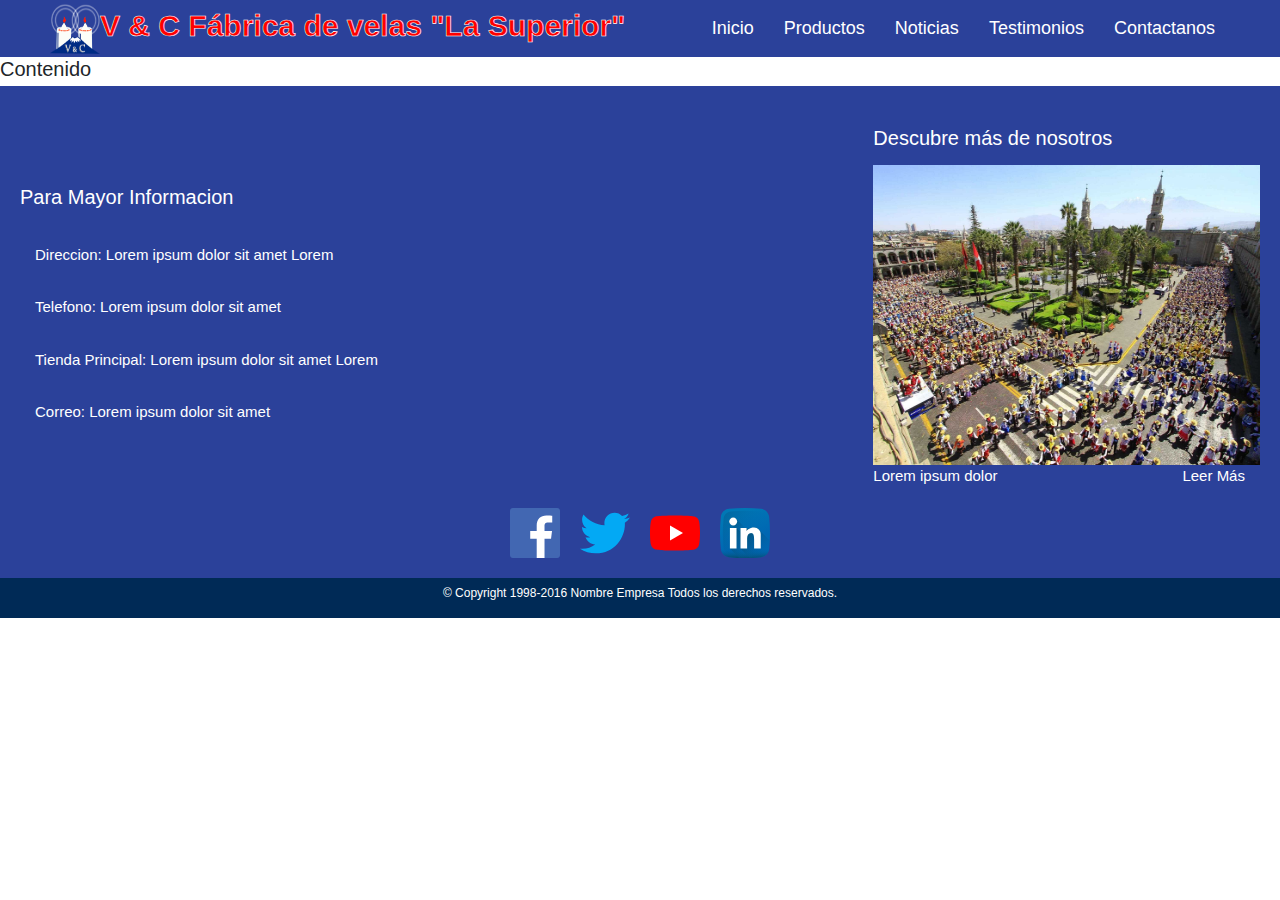
==== DESARROLLO DEL PROYECTO WEB/Fabrica_de_Velas_La_Superior/index.html @ 56468c87 "Se Termino los Diseño del Footer y del Header" ====
<!doctype html>
<html lang="es">
<head>
    <meta charset="UTF-8">
    <meta name="viewport"
          content="width=device-width, user-scalable=no, initial-scale=1.0, maximum-scale=1.0, minimum-scale=1.0">
    <meta http-equiv="X-UA-Compatible" content="ie=edge">
    <title>Inicio</title>
    <link rel="stylesheet" href="css/normalize.css">
    <link rel="stylesheet" href="css/bootstrap.css">
    <link rel="stylesheet" href="css/style.css">
</head>
<body>

    <!--HEADER Y MENU DE LA PAGINA WEB CON RESPONSIVE EN RESOLUCIONES DE 1920px 1360px 1280px 1080px 480px y 380px-->
    <header>
        <nav class="navbar navbar-expand-xl navbar-light">
            <a href="#" class="d-flex align-items-center">

                <img class="logo-img" src="img/logo/logo-final-sinmargen.png" alt="logo de la empresa">
            </a>
            <a href="#" class="d-flex justify-content-center align-items-center">
                <h1 class="nombre-empresa">V & C Fábrica de velas "La Superior"</h1>
            </a>

            <button type="button" class="navbar-toggler" data-toggle="collapse" data-target="#firstNavbar">
                <div class="icon-menu">

                </div>
            </button>
            <div class="collapse navbar-collapse" id="firstNavbar">
                <ul class="navbar-nav ml-auto">
                    <li class="nav-item"><a class="nav-link" href="#">Inicio</a></li>
                    <li class="nav-item"><a class="nav-link" href="#">Productos</a></li>
                    <li class="nav-item"><a class="nav-link" href="#">Noticias</a></li>
                    <li class="nav-item"><a class="nav-link" href="#">Testimonios</a></li>
                    <li class="nav-item"><a class="nav-link" href="#">Contactanos</a></li>
                </ul>
            </div>
        </nav>
    </header>
    <!--AQUI TERMINA EL HEADER-->

    <!--AQUI INICIA EL CONTENIDO PRINCIPAL DE LA PAGINA-->
    <main>
        <h2>Contenido</h2>
    </main>
    <!--AQUI TERMINA EL CONTENIDO PRINCIPAL DE LA PAGINA-->

    <!--AQUI COMIENZA EL FOOTER DE LA PAGINA WEB-->
    <footer>
        <div class="row">
            <div class="footer-card d-flex justify-content-center flex-column col-sm-4">
                <h5 class="footer-item-titulo">Para Mayor Informacion</h5>
                <p>Direccion: <span>Lorem ipsum dolor sit amet Lorem</span></p>
                <p>Telefono: <span>Lorem ipsum dolor sit amet</span></p>
                <p>Tienda Principal: <span>Lorem ipsum dolor sit amet Lorem</span></p>
                <p>Correo: <span>Lorem ipsum dolor sit amet</span></p>
            </div>
            <div class="footer-map d-flex justify-content-center align-items-center col-sm-4">
                <iframe src="https://www.google.com/maps/embed?pb=!1m14!1m12!1m3!1d956.8520264488265!2d-71.53379548740885!3d-16.40408703189563!2m3!1f0!2f0!3f0!3m2!1i1024!2i768!4f13.1!5e0!3m2!1ses!2spe!4v1586885261281!5m2!1ses!2spe" width="600" height="450" frameborder="0" style="border:0;" allowfullscreen="" aria-hidden="false" tabindex="0"></iframe>
            </div>
            <div class="footer-noticia col-sm-4 d-flex flex-column justify-content-center">
                <h5 class="footer-item-titulo">Descubre más de nosotros</h5>
                <img class="footer-noticia-img img-fluid" src="img/noticias/Noticia1.jpg" alt="Noticia">
                <div class="row">
                    <p class="col-6 ">Lorem ipsum dolor</p>
                    <div class="col-6 d-flex justify-content-end">
                        <a href="" >Leer Más</a>
                    </div>
                </div>
            </div>
        </div>
        <div class="footer-redes-sociales d-flex justify-content-center">
            <img src="img/redesociales/facebook.svg" alt="" class="red-social">
            <img src="img/redesociales/twitter.svg" alt="" class="red-social">
            <img src="img/redesociales/youtube.svg" alt="" class="red-social">
            <img src="img/redesociales/linkedin.svg" alt="" class="red-social">
        </div>
        <div class="copyright">
            <p>© Copyright 1998-2016 Nombre Empresa Todos los derechos reservados.</p>
        </div>
    </footer>
    <!--AQUI TERMINA EL FOOTER DE LA PAGINA-->

<script src="js/jquery.js"></script>
<script src="js/bootstrap.js"></script>
<script src="js/popper.js"></script>
</body>
</html>
---- DESARROLLO DEL PROYECTO WEB/Fabrica_de_Velas_La_Superior/css/style.css ----
/*CSS del Header de la pagina*/
header {
    padding-left: 5rem;
    padding-right: 5rem;
    background-color: rgba(0,27,133,0.83);
}
h1{
    font-family: sans-serif;
    font-weight: bold;
    font-size: 3rem;
}
.nombre-empresa{
    -webkit-text-stroke: 0.6px white;
    color: red;
}
.logo-img{
    width: 5rem;
    height: 5rem;
}
.navbar{
    padding: 0;
}
.nav-item{
    padding: 1rem;
}
.nav-link{
    color: white !important;
    font-size: 1.8rem;
    font-family: "Open sans", sans-serif;
    text-align: center;
}
.icon-menu{
    width: 3.5rem;
    height: 3.5rem;
    background: url("../img/menu/menu-white.svg") no-repeat no-repeat;
}
/*CSS del Header de la pagina*/

/*CSS PARA OTROS COMPONENTES*/



/*CSS PARA OTROS COMPONENTES*/

/*Footer Para Resolucion de 1360 1280 e*/
footer{
    background-color: rgba(0,27,133,0.83);
}
footer>.row{
    margin: 0;
}
.footer-card{
    padding-top: 4rem;
    padding-left: 2rem;
    padding-right: 2rem;
}
.footer-card>h5{
    padding-bottom: 1.5rem;
    font-size: 2rem;
    color: white;
}
.footer-card>p{
    margin: 0.5rem;
    padding: 1rem;
    font-size: 1.5rem;
    color: white;
}
.footer-card>p>span{
    font-size: 1.5rem;
    color: white;
}

.footer-map{
    padding-top: 4rem;
}
.footer-map>iframe{
    width: 45rem;
    height: 32rem;
}

.footer-noticia{
    padding-top: 4rem;
    padding-left: 2rem;
    padding-right: 2rem;
}
.footer-noticia>.row{
    margin: 0;
}
.footer-noticia>h5{
    padding-bottom: 1rem;
    font-size: 2rem;
    color: white;
}
.footer-noticia>.row>p{
    padding: 0;
    font-size: 1.5rem;
    color: white;
}
.footer-noticia>.row>div>a{
    color: white;
    font-size: 1.5rem;
}
.footer-noticia-img{
    width: 40rem;
    height: 30rem;
}

.footer-redes-sociales{
    padding: 1rem;
}
.footer-redes-sociales>img{
    margin-left: 1rem;
    margin-right: 1rem;
}
.footer-redes-sociales>img{
    width: 5rem;
    height: 5rem;
}

.copyright{
    margin-top: 1rem;
    height: 4rem;
    background: #002A56;
    display: flex;
    justify-content: center;
    align-items: center;
}
.copyright>p{
    text-align: center;
    color: white;
    font-size: 1.2rem;
}
/*Footer Para Resolucion de 1360 1280 e*/

/*Para que la pagina sea Resposive */
@media (min-width: 1920px) {
    /*CSS del Header de la pagina*/
    header{
        padding-left: 6rem;
        padding-right: 6rem;
    }
    h1{
        font-size: 4rem;
    }
    .logo-img{
        width: 6.5rem;
        height: 6.5rem;
    }

    .nav-link{
        color: white;
        font-size: 2rem;
    }
    /*CSS del Header de la pagina*/

    /*Footer para resolucion de 1920px e*/
    .footer-card{
        padding: 5rem;
    }
    .footer-card>h5{
        padding-bottom: 1.5rem;
        font-size: 3rem;
    }
    .footer-card>p{
        margin: 0.5rem;
        font-size: 2.5rem;
    }
    .footer-card>p>span{
        font-size: 2rem;
        color: white;
    }


    .footer-map>iframe{
        width: 55rem;
        height: 40rem;
    }

    .footer-noticia{
        padding-top: 4rem;
        padding-left: 3rem;
    }
    .footer-noticia>h5{
        color: white;
    }
    .footer-noticia>.row{
        width: 55rem;
    }
    .footer-noticia>.row>p{
        font-size: 2rem;
    }
    .footer-noticia>.row>div>a{
        font-size: 2rem;
    }
    .footer-noticia-img{
        width: 55rem;
        height: 35rem;
    }

    .footer-redes-sociales>img{
        width: 6.5rem;
        height: 6.5rem;
    }

    .copyright>p{

        font-size: 1.6rem;
    }
}
@media (max-width: 480px) {
    /*CSS del Header de la pagina*/
    header{
        padding-left: 0.5rem;
        padding-right: 0.5rem;
    }

    .navbar{
        padding-top: 1rem;
        padding-bottom: 1rem;
    }
    h1{
        font-family: sans-serif;
        font-size: 2rem;
    }
    .nombre-empresa{
        -webkit-text-stroke: 0.1px white;
        color: red;
    }
    .logo-img{
        width: 4.5rem;
        height: 4.5rem;
    }
    /*CSS del Header de la pagina*/
    .footer-noticia-img{
        width: 100%;
        height: 30rem;
    }

}
@media (max-width: 380px){
    /*CSS del Header de la pagina*/
    h1{
        font-family: sans-serif;
        font-size: 1.5rem;
    }
    /*CSS del Header de la pagina*/
}
/*Para que la pagina sea Resposive */
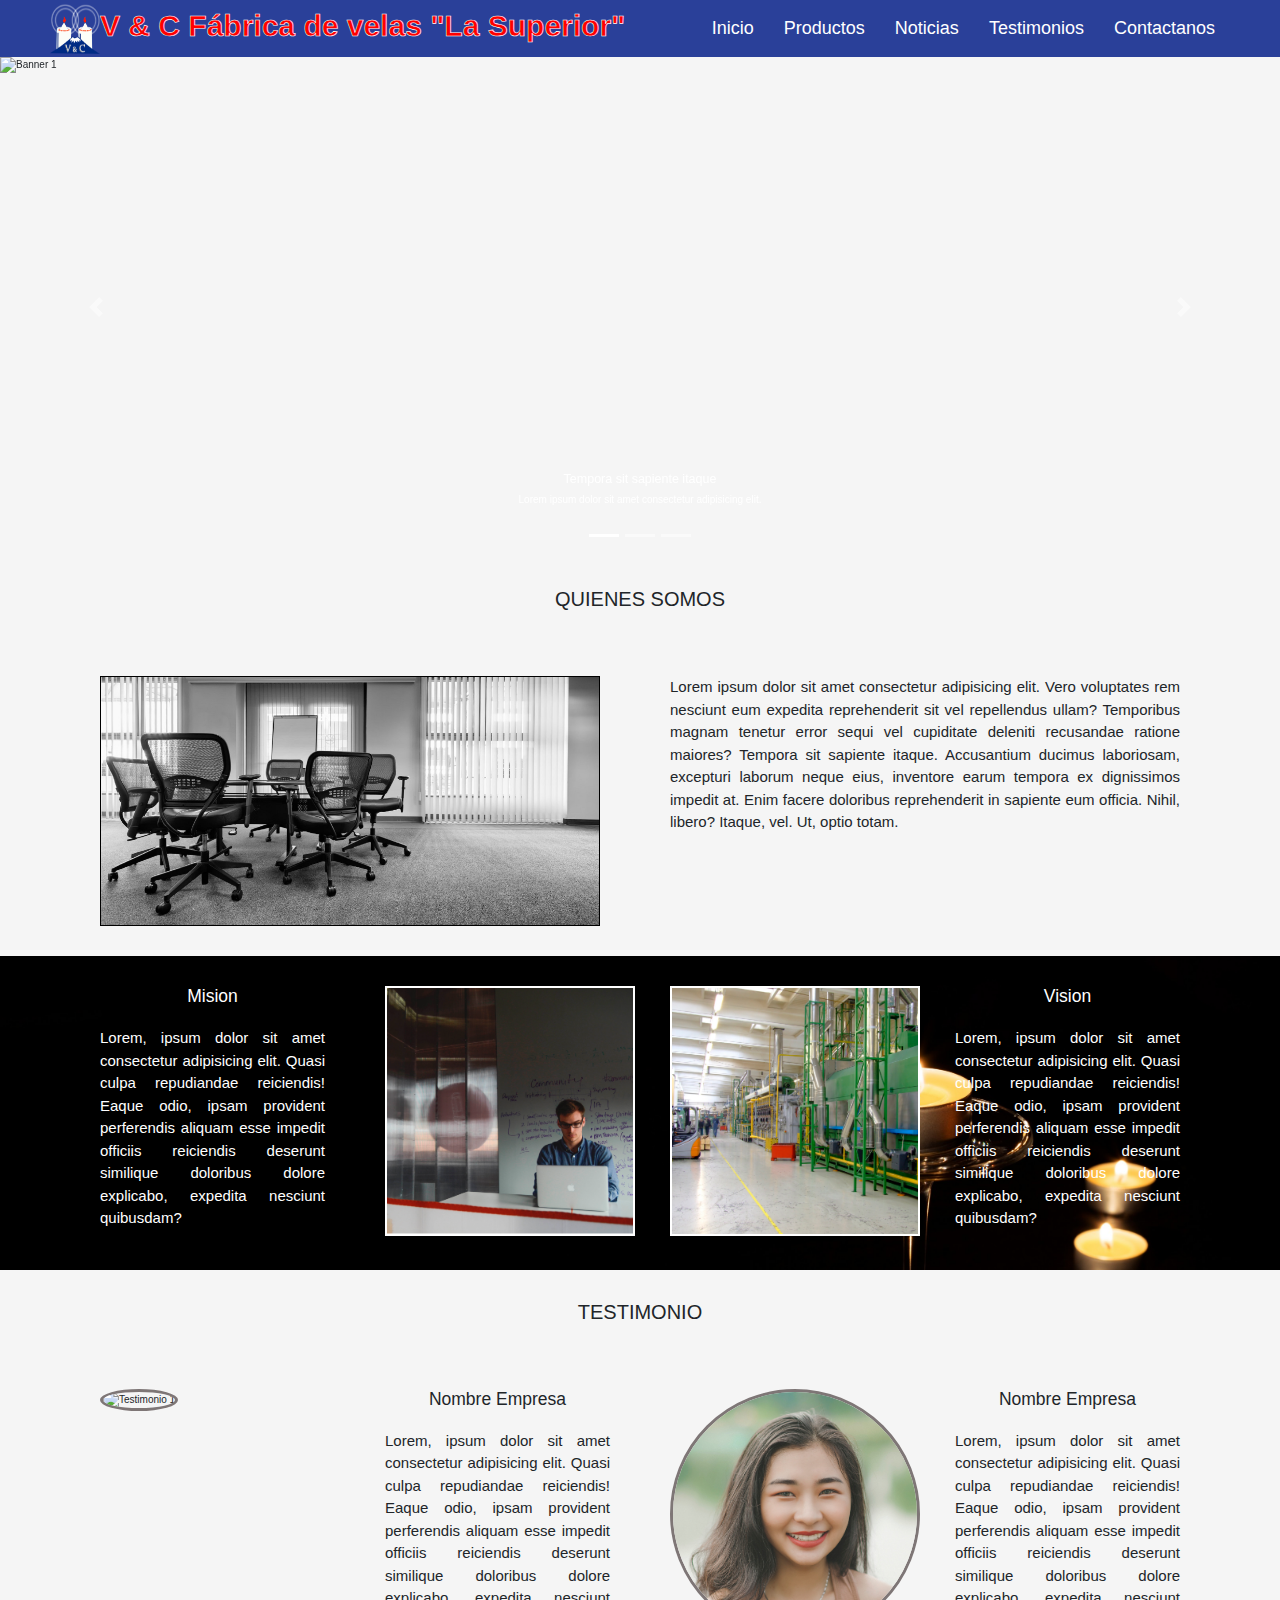
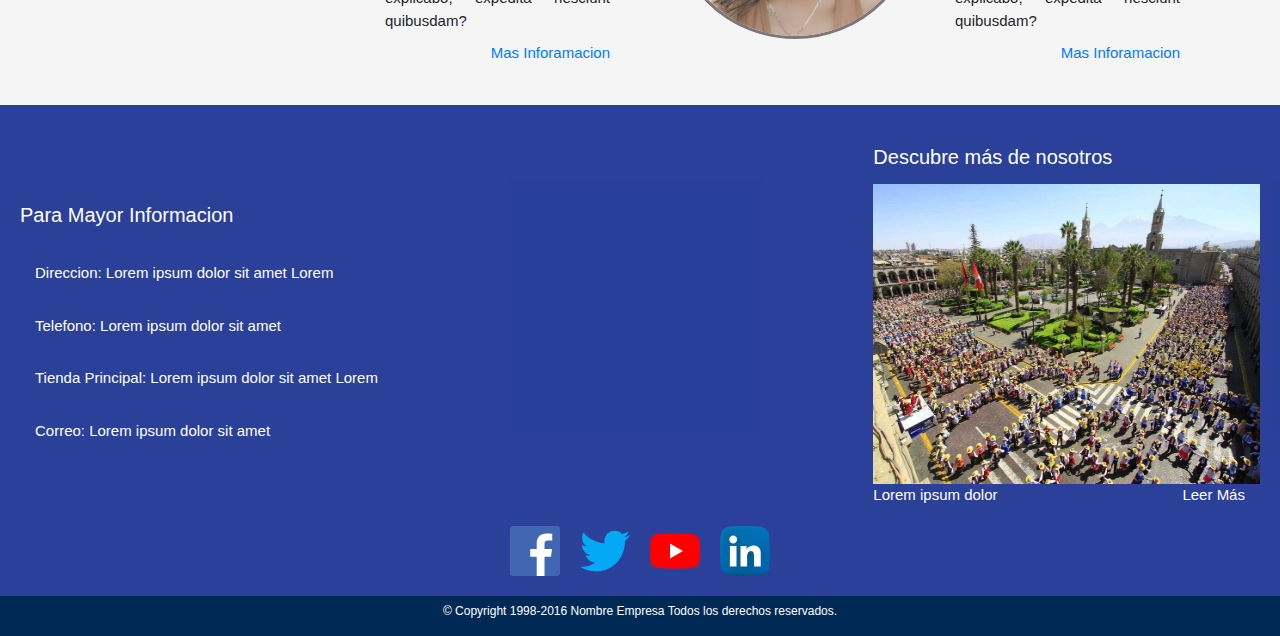
==== commit ed0e2659: "index y Productos" ====
--- a/DESARROLLO DEL PROYECTO WEB/Fabrica_de_Velas_La_Superior/index.html
+++ b/DESARROLLO DEL PROYECTO WEB/Fabrica_de_Velas_La_Superior/index.html
@@ -13,6 +13,8 @@
 <body>
 
     <!--HEADER Y MENU DE LA PAGINA WEB CON RESPONSIVE EN RESOLUCIONES DE 1920px 1360px 1280px 1080px 480px y 380px-->
+
+     <!--#region menu del inicio-->
     <header>
         <nav class="navbar navbar-expand-xl navbar-light">
             <a href="#" class="d-flex align-items-center">
@@ -39,15 +41,156 @@
             </div>
         </nav>
     </header>
+    <!--#endregion menu del inicio-->
+
     <!--AQUI TERMINA EL HEADER-->
 
+
+
     <!--AQUI INICIA EL CONTENIDO PRINCIPAL DE LA PAGINA-->
-    <main>
-        <h2>Contenido</h2>
-    </main>
+
+    <!--#region banner-->
+    <div id="carouselExampleCaptions" class=" carousel slide" data-ride="carousel">
+      <ol class="carousel-indicators">
+        <li data-target="#carouselExampleCaptions" data-slide-to="0" class="active"></li>
+        <li data-target="#carouselExampleCaptions" data-slide-to="1"></li>
+        <li data-target="#carouselExampleCaptions" data-slide-to="2"></li>
+      </ol>
+      <div class="carousel-inner">
+        <div class="carousel-item active">
+          <img src="img/inicio/banner/Banner4.jpg" class="d-block w-100" alt="Banner 1">
+          <div class="carousel-caption d-none d-md-block">
+            <h5>Tempora sit sapiente itaque</h5>
+            <p>Lorem ipsum dolor sit amet consectetur adipisicing elit.</p>
+          </div>
+        </div>
+        <div class="carousel-item">
+          <img src="img/inicio/banner/Banner5.jpg" class="d-block w-100" alt="Banner 2">
+          <div class="carousel-caption d-none d-md-block">
+            <h5>Lorem ipsum dolor sit amet</h5>
+            <p>Lorem ipsum dolor sit amet, consectetur adipiscing elit.</p>
+          </div>
+        </div>
+        <div class="carousel-item">
+          <img src="img/inicio/banner/Banner9.jpg" class="d-block w-100" alt="Banner 3">
+          <div class="carousel-caption d-none d-md-block">
+            <h5>Tempora sit sapiente itaque</h5>
+            <p></p>Lorem ipsum dolor sit amet consectetur adipisicing elit.
+          </div>
+        </div>
+      </div>
+      <a class="carousel-control-prev" href="#carouselExampleCaptions" role="button" data-slide="prev">
+        <span class="carousel-control-prev-icon" aria-hidden="true"></span>
+        <span class="sr-only">Previous</span>
+      </a>
+      <a class="carousel-control-next" href="#carouselExampleCaptions" role="button" data-slide="next">
+        <span class="carousel-control-next-icon" aria-hidden="true"></span>
+        <span class="sr-only">Next</span>
+      </a>
+
+    </div>
+    <!--#endregion banner-->
+
+
+
+   <main>
+      <!--#region quienes somos-->
+      <section class="container">
+        <article class="article">
+          <div class="row">
+            <div class="col-lg-12 p-5">
+              <h2 class="text-center">QUIENES SOMOS</h2>
+            </div>
+          </div>
+          <div class="row">
+            <div class="col-lg-6 p-5">
+              <img class="imagen" src="img/inicio/QuienesSomos1.jpg" alt="Quienes somos" width="500">
+            </div>
+            <div class="col-lg-6 p-5">
+              <p class="text-justify">
+                Lorem ipsum dolor sit amet consectetur adipisicing elit. Vero voluptates rem nesciunt eum expedita reprehenderit sit vel repellendus ullam? Temporibus magnam tenetur error sequi vel cupiditate deleniti recusandae ratione maiores?
+                Tempora sit sapiente itaque. Accusantium ducimus laboriosam, excepturi laborum neque eius, inventore earum tempora ex dignissimos impedit at. Enim facere doloribus reprehenderit in sapiente eum officia. Nihil, libero? Itaque, vel.
+                Ut, optio totam.
+              </p>
+            </div>
+          </div>
+        </article>
+      </section>
+      <!--#endregion quienes somos-->
+
+      <!--#region Mision Vision-->
+      <div class="fondo1">
+        <div class="container">
+          <div class="row ">
+            <div class="col-lg-3 p-5">
+              <h3 class="text-center text-white pb-4">Mision</h3>
+                <p class="text-justify text-white">
+                  Lorem, ipsum dolor sit amet consectetur adipisicing elit. Quasi culpa repudiandae reiciendis! Eaque odio, ipsam provident perferendis aliquam esse impedit officiis reiciendis deserunt similique doloribus dolore explicabo, expedita nesciunt quibusdam?
+                </p>
+            </div>
+          
+            <div class="col-lg-3 p-5">
+              <img class="imagen1" src="img/inicio/Mision1.jpg" alt="Mision">
+            </div> 
+          
+            <div class="col-lg-3 p-5">
+              <img class="imagen1" src="img/inicio/Vision2.jpg" alt="Vision">
+            </div> 
+            <div class="col-lg-3 p-5">
+              <h3 class="text-center text-white pb-4">Vision</h3>
+                <p class="text-justify text-white">
+                  Lorem, ipsum dolor sit amet consectetur adipisicing elit. Quasi culpa repudiandae reiciendis! Eaque odio, ipsam provident perferendis aliquam esse impedit officiis reiciendis deserunt similique doloribus dolore explicabo, expedita nesciunt quibusdam?
+                </p>
+            </div> 
+          </div>
+        </div>
+      </div>
+      <!--#endregion Mision Vision-->
+
+      <!--#region testimonio-->
+      <section class="container">
+        <article class="article">
+          <div class="row">
+            <div class="col-lg-12 p-5">
+              <h2 class="text-center">TESTIMONIO</h2>
+            </div>
+          </div>
+          <div class="row">
+            <div class="col-lg-3 p-5">
+              <img class="testimonio1" src="img/inicio/testimonio/PersonaTestimonio1.jpg" alt="Testimonio 1">
+            </div>
+            <div class="col-lg-3 p-5">
+              <h3 class="text-center pb-4">Nombre Empresa</h3>
+              <p class="text-justify">
+                Lorem, ipsum dolor sit amet consectetur adipisicing elit. Quasi culpa repudiandae reiciendis! Eaque odio, ipsam provident perferendis aliquam esse impedit officiis reiciendis deserunt similique doloribus dolore explicabo, expedita nesciunt quibusdam?
+              </p>
+              <p class="text-right">
+                <a class="producto-mas-info" href="#">Mas Inforamacion</a>
+              </p>
+            </div>
+            <div class="col-lg-3 p-5">
+              <img class="testimonio1" src="img/inicio/testimonio/PersonaTestimonio2.jpg" alt="Testimonio 1">
+            </div>
+            <div class="col-lg-3 p-5">
+              <h3 class="text-center pb-4">Nombre Empresa</h3>
+              <p class="text-justify">
+                Lorem, ipsum dolor sit amet consectetur adipisicing elit. Quasi culpa repudiandae reiciendis! Eaque odio, ipsam provident perferendis aliquam esse impedit officiis reiciendis deserunt similique doloribus dolore explicabo, expedita nesciunt quibusdam?  
+              </p>
+              <p class="text-right">
+                <a class="producto-mas-info" href="#">Mas Inforamacion</a>
+              </p>
+            </div>
+          </div>
+        </article>
+      </section>
+      <!--#endregion testimonio-->
+   </main>
+
     <!--AQUI TERMINA EL CONTENIDO PRINCIPAL DE LA PAGINA-->
 
     <!--AQUI COMIENZA EL FOOTER DE LA PAGINA WEB-->
+
+    <!--#region pie de pagina-->
     <footer>
         <div class="row">
             <div class="footer-card d-flex justify-content-center flex-column col-sm-4">
@@ -81,6 +224,8 @@
             <p>© Copyright 1998-2016 Nombre Empresa Todos los derechos reservados.</p>
         </div>
     </footer>
+    <!--#endregion pie de pagina-->
+    
     <!--AQUI TERMINA EL FOOTER DE LA PAGINA-->
 
 <script src="js/jquery.js"></script>
--- a/DESARROLLO DEL PROYECTO WEB/Fabrica_de_Velas_La_Superior/css/style.css
+++ b/DESARROLLO DEL PROYECTO WEB/Fabrica_de_Velas_La_Superior/css/style.css
@@ -41,12 +41,97 @@
 
 
 
+/*----------------------------------------*/
+/* COMIENZO de estilos css del index */
+/*-----------------------------------------*/
+
+body {
+    background: #F5F5F5;
+}
+
+.carousel-item img {
+    height: 500px;
+}
+
+ .fondo1 {
+    background:url(../img/inicio/Fondo.jpg);
+    width: 100%;
+    background-size: cover;
+}
+
+.fondo1 p {
+    color: white;
+    font-size: 1.5rem;
+}
+
+
+
+section article .imagen {
+    width: 500px;
+    height: 250px;
+    border: 1px solid black;
+}
+
+ .imagen1 {
+    width: 250px;
+    height: 250px;
+    border: 2px solid white;
+}
+
+section article p {
+    font-size: 1.5rem;
+}
+
+section article .testimonio1 {
+
+    width: 250px;
+    height:250px;
+    border-radius: 50%;
+    border: 3px solid #7e7676;
+    /* box-shadow: 5px 5px 0px #bbaeae; */
+}
+
+/*----------------------------------------*/
+/* FINAL de estilos css del index */
+/*-----------------------------------------*/
+
+
+
+/*----------------------------------------*/
+/* COMIENZO de estilos css del PRODUCTOS */
+/*-----------------------------------------*/
+section article .producto {
+    width: 300px;
+    height: 300px;
+    margin: 0px auto;
+    display: flex;
+    margin-bottom: 30px;
+    border: 1px solid #000000  
+}
+
+.producto-mas-info {
+    font-size: 1.5rem;
+}
+
+.paginacion {
+    margin: 0px auto;
+    display: flex;
+    
+}
+
+/*----------------------------------------*/
+/* FINAL de estilos css del PRODUCTOS */
+/*-----------------------------------------*/
+
+
+
 /*CSS PARA OTROS COMPONENTES*/
 
 /*Footer Para Resolucion de 1360 1280 e*/
 footer{
     background-color: rgba(0,27,133,0.83);
 }
+
 footer>.row{
     margin: 0;
 }
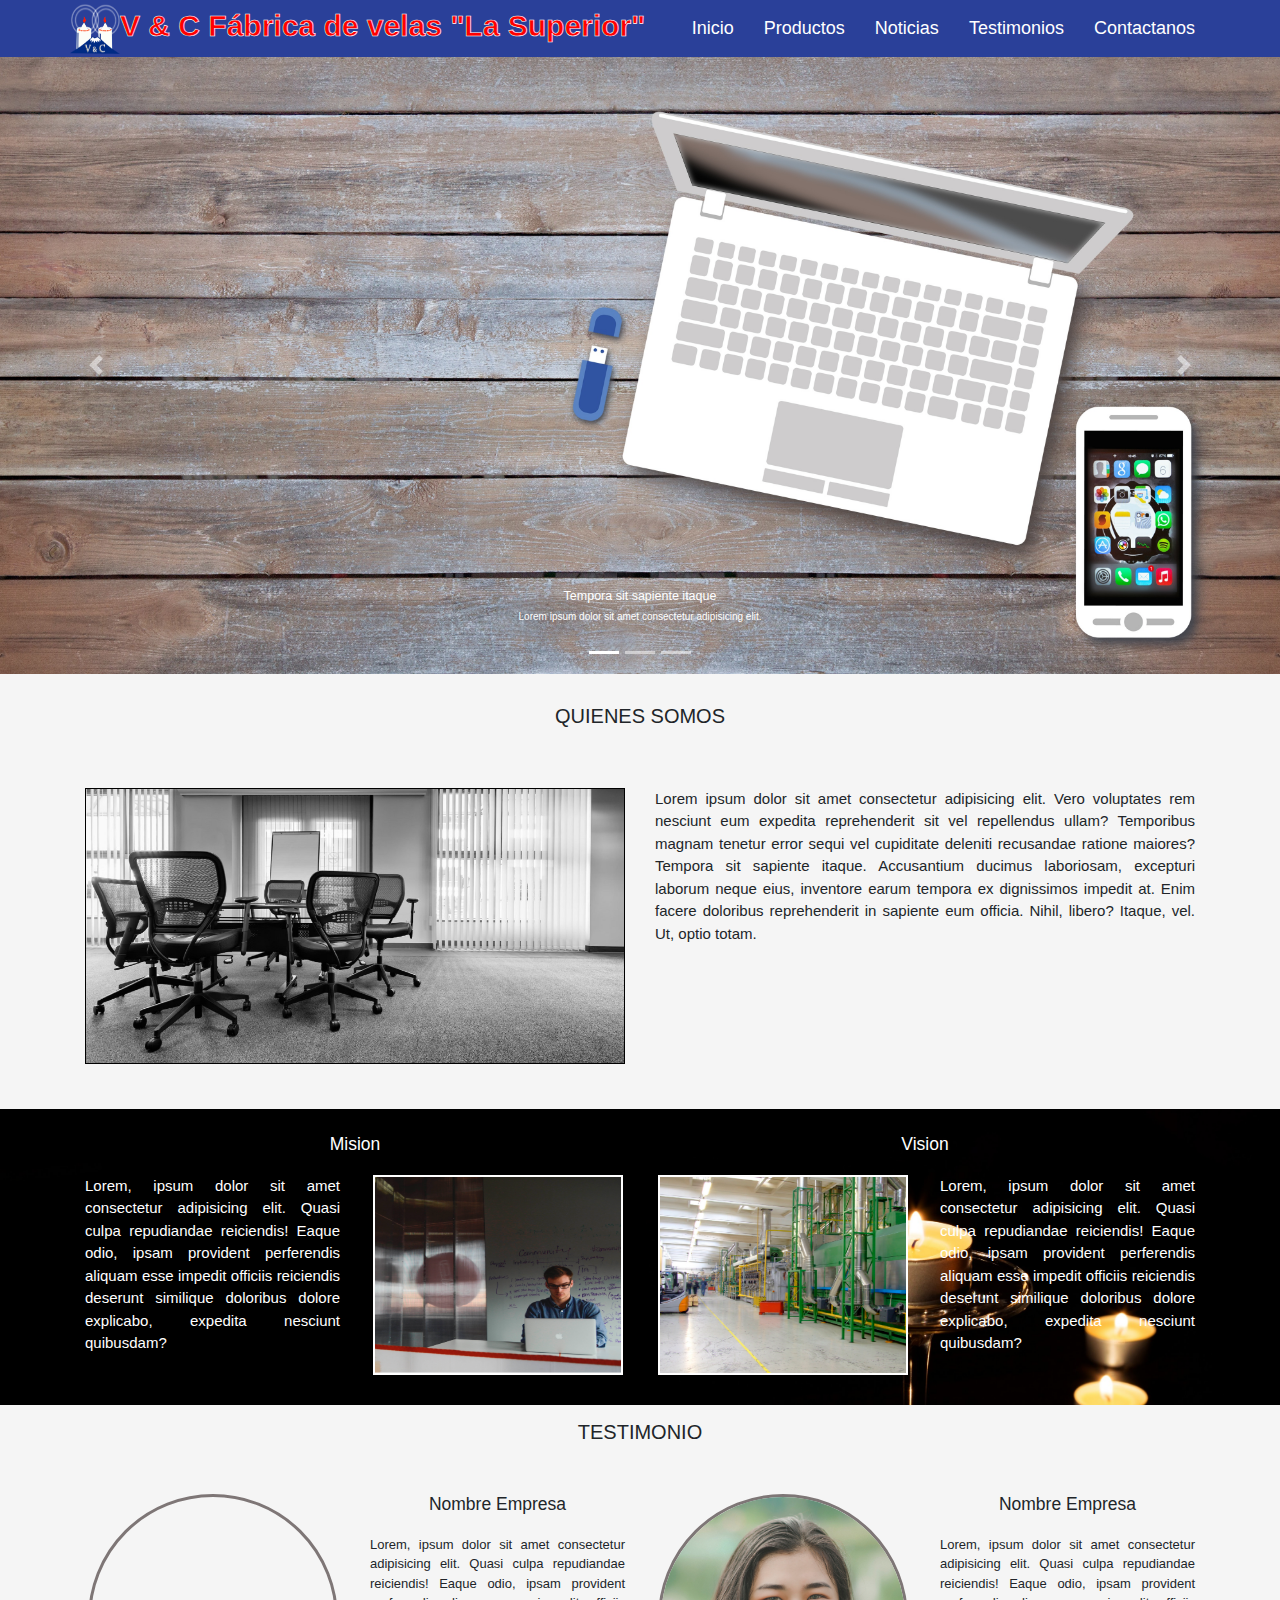
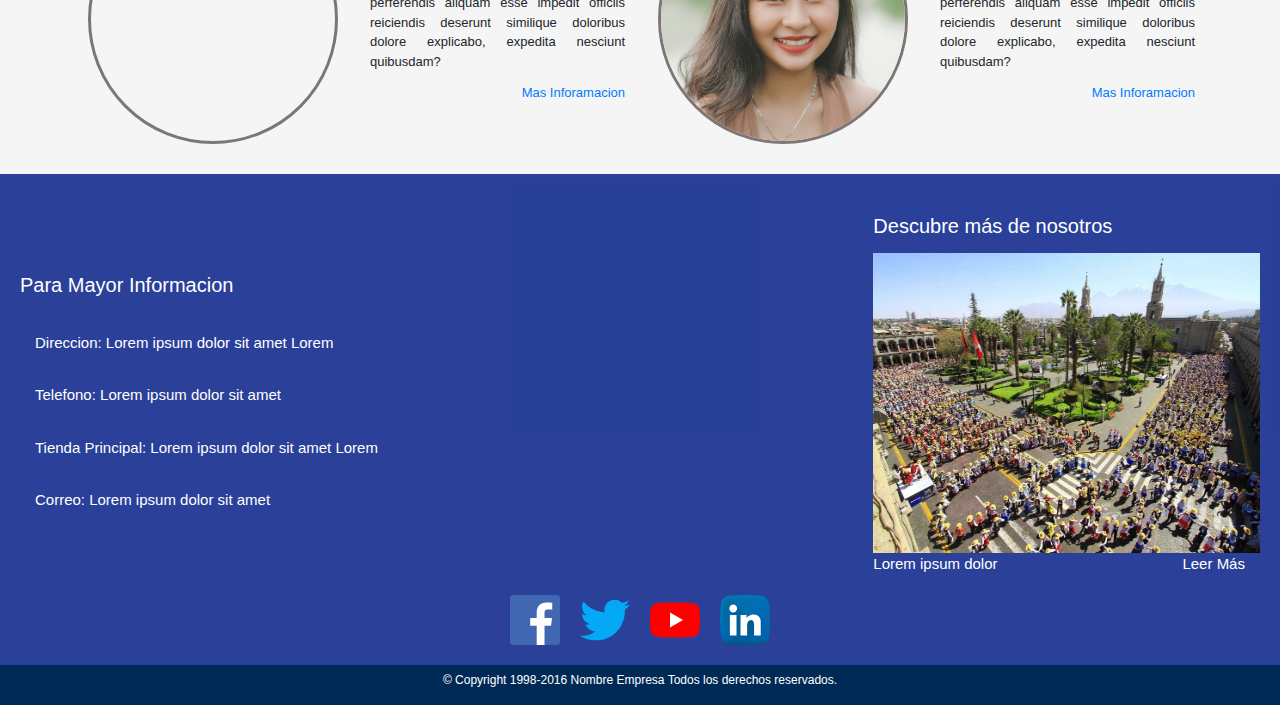
==== commit 58a60f34: "pagina web  index, productos, noticias y contactanos" ====
--- a/DESARROLLO DEL PROYECTO WEB/Fabrica_de_Velas_La_Superior/index.html
+++ b/DESARROLLO DEL PROYECTO WEB/Fabrica_de_Velas_La_Superior/index.html
@@ -1,232 +1,254 @@
 <!doctype html>
 <html lang="es">
 <head>
-    <meta charset="UTF-8">
-    <meta name="viewport"
-          content="width=device-width, user-scalable=no, initial-scale=1.0, maximum-scale=1.0, minimum-scale=1.0">
-    <meta http-equiv="X-UA-Compatible" content="ie=edge">
-    <title>Inicio</title>
-    <link rel="stylesheet" href="css/normalize.css">
-    <link rel="stylesheet" href="css/bootstrap.css">
-    <link rel="stylesheet" href="css/style.css">
+  <meta charset="UTF-8">
+  <meta name="viewport"
+      content="width=device-width, user-scalable=no, initial-scale=1.0, maximum-scale=1.0, minimum-scale=1.0">
+  <meta http-equiv="X-UA-Compatible" content="ie=edge">
+  <title>Inicio</title>
+  <link rel="stylesheet" href="css/normalize.css">
+  <link rel="stylesheet" href="css/bootstrap.css">
+  <link rel="stylesheet" href="css/style.css">
 </head>
 <body>
 
-    <!--HEADER Y MENU DE LA PAGINA WEB CON RESPONSIVE EN RESOLUCIONES DE 1920px 1360px 1280px 1080px 480px y 380px-->
-
-     <!--#region menu del inicio-->
+  <!--HEADER Y MENU DE LA PAGINA WEB CON RESPONSIVE EN RESOLUCIONES DE 1920px 1360px 1280px 1080px 480px y 380px-->
+
+    <!--#region menu del inicio-->
     <header>
-        <nav class="navbar navbar-expand-xl navbar-light">
+      <nav class="navbar navbar-expand-xl navbar-light container">
             <a href="#" class="d-flex align-items-center">
-
                 <img class="logo-img" src="img/logo/logo-final-sinmargen.png" alt="logo de la empresa">
             </a>
-            <a href="#" class="d-flex justify-content-center align-items-center">
-                <h1 class="nombre-empresa">V & C Fábrica de velas "La Superior"</h1>
-            </a>
-
-            <button type="button" class="navbar-toggler" data-toggle="collapse" data-target="#firstNavbar">
-                <div class="icon-menu">
-
-                </div>
-            </button>
-            <div class="collapse navbar-collapse" id="firstNavbar">
-                <ul class="navbar-nav ml-auto">
+          <a href="#" class="d-flex justify-content-center align-items-center">
+            <h1 class="nombre-empresa">V & C Fábrica de velas "La Superior"</h1>
+          </a>
+
+          <button type="button" class="navbar-toggler" data-toggle="collapse" data-target="#firstNavbar">
+            <div class="icon-menu">
+
+            </div>
+          </button>
+          <div class="collapse navbar-collapse" id="firstNavbar">
+              <ul class="navbar-nav ml-auto">
                     <li class="nav-item"><a class="nav-link" href="#">Inicio</a></li>
                     <li class="nav-item"><a class="nav-link" href="#">Productos</a></li>
                     <li class="nav-item"><a class="nav-link" href="#">Noticias</a></li>
                     <li class="nav-item"><a class="nav-link" href="#">Testimonios</a></li>
                     <li class="nav-item"><a class="nav-link" href="#">Contactanos</a></li>
-                </ul>
-            </div>
-        </nav>
-    </header>
-    <!--#endregion menu del inicio-->
-
-    <!--AQUI TERMINA EL HEADER-->
-
-
-
-    <!--AQUI INICIA EL CONTENIDO PRINCIPAL DE LA PAGINA-->
-
-    <!--#region banner-->
-    <div id="carouselExampleCaptions" class=" carousel slide" data-ride="carousel">
-      <ol class="carousel-indicators">
-        <li data-target="#carouselExampleCaptions" data-slide-to="0" class="active"></li>
-        <li data-target="#carouselExampleCaptions" data-slide-to="1"></li>
-        <li data-target="#carouselExampleCaptions" data-slide-to="2"></li>
-      </ol>
-      <div class="carousel-inner">
-        <div class="carousel-item active">
-          <img src="img/inicio/banner/Banner4.jpg" class="d-block w-100" alt="Banner 1">
-          <div class="carousel-caption d-none d-md-block">
-            <h5>Tempora sit sapiente itaque</h5>
-            <p>Lorem ipsum dolor sit amet consectetur adipisicing elit.</p>
-          </div>
-        </div>
-        <div class="carousel-item">
-          <img src="img/inicio/banner/Banner5.jpg" class="d-block w-100" alt="Banner 2">
-          <div class="carousel-caption d-none d-md-block">
-            <h5>Lorem ipsum dolor sit amet</h5>
-            <p>Lorem ipsum dolor sit amet, consectetur adipiscing elit.</p>
-          </div>
-        </div>
-        <div class="carousel-item">
-          <img src="img/inicio/banner/Banner9.jpg" class="d-block w-100" alt="Banner 3">
-          <div class="carousel-caption d-none d-md-block">
-            <h5>Tempora sit sapiente itaque</h5>
-            <p></p>Lorem ipsum dolor sit amet consectetur adipisicing elit.
-          </div>
-        </div>
-      </div>
-      <a class="carousel-control-prev" href="#carouselExampleCaptions" role="button" data-slide="prev">
-        <span class="carousel-control-prev-icon" aria-hidden="true"></span>
-        <span class="sr-only">Previous</span>
-      </a>
-      <a class="carousel-control-next" href="#carouselExampleCaptions" role="button" data-slide="next">
-        <span class="carousel-control-next-icon" aria-hidden="true"></span>
-        <span class="sr-only">Next</span>
-      </a>
-
+              </ul>
+          </div>
+      </nav>
+   </header>
+  <!--#endregion menu del inicio-->
+
+  <!--AQUI TERMINA EL HEADER-->
+
+
+
+  <!--AQUI INICIA EL CONTENIDO PRINCIPAL DE LA PAGINA-->
+
+  <!--#region banner-->
+  <div id="carouselExampleCaptions" class=" carousel slide banner" data-ride="carousel">
+    <ol class="carousel-indicators">
+      <li data-target="#carouselExampleCaptions" data-slide-to="0" class="active"></li>
+      <li data-target="#carouselExampleCaptions" data-slide-to="1"></li>
+      <li data-target="#carouselExampleCaptions" data-slide-to="2"></li>
+    </ol>
+    <!--#region FOTOS DEL BANNER-->
+    <div class="carousel-inner">
+      <div class="carousel-item active">
+        <img class="index-img-banner img-fluid" src="img/inicio/banner/Banner8.jpg" class="d-block w-100" alt="Banner 1">
+        <div class="carousel-caption d-none d-md-block">
+          <h5>Tempora sit sapiente itaque</h5>
+          <p>Lorem ipsum dolor sit amet consectetur adipisicing elit.</p>
+        </div>
+      </div>
+      <div class="carousel-item">
+        <img class="index-img-banner img-fluid" src="img/inicio/banner/Banner5.jpg" class="d-block w-100" alt="Banner 2">
+        <div class="carousel-caption d-none d-md-block">
+          <h5>Lorem ipsum dolor sit amet</h5>
+          <p>Lorem ipsum dolor sit amet, consectetur adipiscing elit.</p>
+        </div>
+      </div>
+      <div class="carousel-item">
+        <img class="index-img-banner img-fluid" src="img/inicio/banner/Banner9.jpg" class="d-block w-100" alt="Banner 3">
+        <div class="carousel-caption d-none d-md-block">
+          <h5>Tempora sit sapiente itaque</h5>
+          <p></p>Lorem ipsum dolor sit amet consectetur adipisicing elit.
+        </div>
+      </div>
     </div>
-    <!--#endregion banner-->
-
-
-
-   <main>
-      <!--#region quienes somos-->
-      <section class="container">
-        <article class="article">
-          <div class="row">
-            <div class="col-lg-12 p-5">
-              <h2 class="text-center">QUIENES SOMOS</h2>
-            </div>
-          </div>
-          <div class="row">
-            <div class="col-lg-6 p-5">
-              <img class="imagen" src="img/inicio/QuienesSomos1.jpg" alt="Quienes somos" width="500">
-            </div>
-            <div class="col-lg-6 p-5">
-              <p class="text-justify">
-                Lorem ipsum dolor sit amet consectetur adipisicing elit. Vero voluptates rem nesciunt eum expedita reprehenderit sit vel repellendus ullam? Temporibus magnam tenetur error sequi vel cupiditate deleniti recusandae ratione maiores?
-                Tempora sit sapiente itaque. Accusantium ducimus laboriosam, excepturi laborum neque eius, inventore earum tempora ex dignissimos impedit at. Enim facere doloribus reprehenderit in sapiente eum officia. Nihil, libero? Itaque, vel.
-                Ut, optio totam.
-              </p>
-            </div>
-          </div>
-        </article>
-      </section>
-      <!--#endregion quienes somos-->
-
-      <!--#region Mision Vision-->
-      <div class="fondo1">
-        <div class="container">
-          <div class="row ">
-            <div class="col-lg-3 p-5">
-              <h3 class="text-center text-white pb-4">Mision</h3>
+    <!--#endregion FOTOS DEL BANNER-->
+    <!--#region boton atras-->
+    <a class="carousel-control-prev" href="#carouselExampleCaptions" role="button" data-slide="prev">
+      <span class="carousel-control-prev-icon" aria-hidden="true"></span>
+      <span class="sr-only">Previous</span>
+    </a>
+    <!--#endregion boton atras-->
+
+    <!--#region boton siguiente-->
+    <a class="carousel-control-next" href="#carouselExampleCaptions" role="button" data-slide="next">
+      <span class="carousel-control-next-icon" aria-hidden="true"></span>
+      <span class="sr-only">Next</span>
+    </a>
+    <!--#endregion boton siguiente-->
+  </div>
+  <!--#endregion banner-->
+
+  <main>
+    <section class="container">
+      <!--#region QUIENES SOMOS-->
+      <article class="article">
+        <div class="row">
+          <div class="col-lg-12">
+            <h2 class="my-5 text-center">QUIENES SOMOS</h2>
+          </div>
+        </div>
+        <div class="row py-5">
+          <div class="col-lg-6">
+            <img class="imagen-index mx-auto mb-4 d-block img-fluid" src="img/inicio/QuienesSomos1.jpg" alt="Quienes somos" width="500">
+          </div>
+          <div class="col-lg-6">
+            <p class="text-justify">
+              Lorem ipsum dolor sit amet consectetur adipisicing elit. Vero voluptates rem nesciunt 
+              eum expedita reprehenderit sit vel repellendus ullam? Temporibus magnam tenetur error 
+              sequi vel cupiditate deleniti recusandae ratione maiores? Tempora sit sapiente itaque.
+              Accusantium ducimus laboriosam, excepturi laborum neque eius, inventore earum tempora 
+              ex dignissimos impedit at. Enim facere doloribus reprehenderit in sapiente eum officia. 
+              Nihil, libero? Itaque, vel. Ut, optio totam.
+            </p>
+          </div>
+        </div>
+      </article>
+      <!--#endregion QUIENES SOMOS-->
+    </section>
+
+    <!--#region MISION Y VISION-->
+    <div class="fondo-mision-vision-index pt-3">
+      <div class="container">
+        <div class="row">
+          <div class="col-lg-6 pb-5">
+            <h3 class="text-center py-4">Mision</h3>
+            <div class="row">
+              <div class="col">
+                <p class="text-justify">
+                  Lorem, ipsum dolor sit amet consectetur adipisicing elit. Quasi culpa repudiandae reiciendis! 
+                  Eaque odio, ipsam provident perferendis aliquam esse impedit officiis reiciendis deserunt 
+                  similique doloribus dolore explicabo, expedita nesciunt quibusdam?
+                </p>
+              </div>
+              <div class="col">
+                <img class="imagen-mision mx-auto d-block img-fluid" src="img/inicio/Mision1.jpg" alt="Mision">
+              </div>
+            </div>
+          </div>
+          <div class="col-lg-6 pb-5">
+            <h3 class="text-center py-4">Vision</h3>
+            <div class="row">
+              <div class="col">
+                <img class="imagen-vision mx-auto d-block img-fluid" src="img/inicio/Vision2.jpg" alt="Vision">
+              </div>
+              <div class="col">
                 <p class="text-justify text-white">
                   Lorem, ipsum dolor sit amet consectetur adipisicing elit. Quasi culpa repudiandae reiciendis! Eaque odio, ipsam provident perferendis aliquam esse impedit officiis reiciendis deserunt similique doloribus dolore explicabo, expedita nesciunt quibusdam?
                 </p>
-            </div>
-          
-            <div class="col-lg-3 p-5">
-              <img class="imagen1" src="img/inicio/Mision1.jpg" alt="Mision">
-            </div> 
-          
-            <div class="col-lg-3 p-5">
-              <img class="imagen1" src="img/inicio/Vision2.jpg" alt="Vision">
-            </div> 
-            <div class="col-lg-3 p-5">
-              <h3 class="text-center text-white pb-4">Vision</h3>
-                <p class="text-justify text-white">
+              </div>
+            </div>
+          </div>
+        </div>
+      </div>
+    </div>
+    <!--#endregion MISION Y VISION-->
+
+    <!--#region TESTIMONIOS--> 
+    <section class="container">
+      <article class="article">
+        <div class="row">
+          <div class="col-lg-12 py-4">
+            <h2 class="text-center">TESTIMONIO</h2>
+          </div>
+        </div>
+        <div class="row">
+          <div class="col-lg-6">
+            <div class="row">
+              <div class="col py-5">
+                <img class="imagen-testimonio-index mx-auto d-block" src="img/inicio/testimonio/PersonaTestimonio1.jpg" alt="Testimonio 1">
+              </div>
+              <div class="col py-5">
+                <h3 class="text-center pb-4">Nombre Empresa</h3>
+                <p class="text-justify testominio-texto-index">
                   Lorem, ipsum dolor sit amet consectetur adipisicing elit. Quasi culpa repudiandae reiciendis! Eaque odio, ipsam provident perferendis aliquam esse impedit officiis reiciendis deserunt similique doloribus dolore explicabo, expedita nesciunt quibusdam?
                 </p>
-            </div> 
-          </div>
-        </div>
-      </div>
-      <!--#endregion Mision Vision-->
-
-      <!--#region testimonio-->
-      <section class="container">
-        <article class="article">
+                <p class="text-right">
+                  <a class="mas-informacion-index" href="#">Mas Inforamacion</a>
+                </p>
+              </div>
+            </div>
+          </div>
+          <div class="col-lg-6">
+            <div class="row">
+              <div class="col py-5">
+                <img class="imagen-testimonio-index mx-auto d-block" src="img/inicio/testimonio/PersonaTestimonio2.jpg" alt="Testimonio 1">
+              </div>
+              <div class="col py-5">
+                <h3 class="text-center pb-4">Nombre Empresa</h3>
+                <p class="text-justify testominio-texto-index">
+                  Lorem, ipsum dolor sit amet consectetur adipisicing elit. Quasi culpa repudiandae reiciendis! Eaque odio, ipsam provident perferendis aliquam esse impedit officiis reiciendis deserunt similique doloribus dolore explicabo, expedita nesciunt quibusdam?  
+                </p>
+                <p class="text-right">
+                  <a class="mas-informacion-index" href="#">Mas Inforamacion</a>
+                </p>
+              </div>
+            </div>
+          </div>
+        </div>
+      </article>
+    </section>
+    <!--#endregion TESTIMONIOS-->
+  </main>
+
+    <!--AQUI TERMINA EL CONTENIDO PRINCIPAL DE LA PAGINA-->
+
+    <!--AQUI COMIENZA EL FOOTER DE LA PAGINA WEB-->
+
+    <!--#region pie de pagina-->
+  <footer>
+    <div class="row">
+      <div class="footer-card d-flex justify-content-center flex-column col-sm-4">
+          <h5 class="footer-item-titulo">Para Mayor Informacion</h5>
+          <p>Direccion: <span>Lorem ipsum dolor sit amet Lorem</span></p>
+          <p>Telefono: <span>Lorem ipsum dolor sit amet</span></p>
+          <p>Tienda Principal: <span>Lorem ipsum dolor sit amet Lorem</span></p>
+          <p>Correo: <span>Lorem ipsum dolor sit amet</span></p>
+      </div>
+      <div class="footer-map d-flex justify-content-center align-items-center col-sm-4">
+          <iframe src="https://www.google.com/maps/embed?pb=!1m14!1m12!1m3!1d956.8520264488265!2d-71.53379548740885!3d-16.40408703189563!2m3!1f0!2f0!3f0!3m2!1i1024!2i768!4f13.1!5e0!3m2!1ses!2spe!4v1586885261281!5m2!1ses!2spe" width="600" height="450" frameborder="0" style="border:0;" allowfullscreen="" aria-hidden="false" tabindex="0"></iframe>
+      </div>
+      <div class="footer-noticia col-sm-4 d-flex flex-column justify-content-center">
+          <h5 class="footer-item-titulo">Descubre más de nosotros</h5>
+          <img class="footer-noticia-img img-fluid" src="img/noticias/Noticia1.jpg" alt="Noticia">
           <div class="row">
-            <div class="col-lg-12 p-5">
-              <h2 class="text-center">TESTIMONIO</h2>
-            </div>
-          </div>
-          <div class="row">
-            <div class="col-lg-3 p-5">
-              <img class="testimonio1" src="img/inicio/testimonio/PersonaTestimonio1.jpg" alt="Testimonio 1">
-            </div>
-            <div class="col-lg-3 p-5">
-              <h3 class="text-center pb-4">Nombre Empresa</h3>
-              <p class="text-justify">
-                Lorem, ipsum dolor sit amet consectetur adipisicing elit. Quasi culpa repudiandae reiciendis! Eaque odio, ipsam provident perferendis aliquam esse impedit officiis reiciendis deserunt similique doloribus dolore explicabo, expedita nesciunt quibusdam?
-              </p>
-              <p class="text-right">
-                <a class="producto-mas-info" href="#">Mas Inforamacion</a>
-              </p>
-            </div>
-            <div class="col-lg-3 p-5">
-              <img class="testimonio1" src="img/inicio/testimonio/PersonaTestimonio2.jpg" alt="Testimonio 1">
-            </div>
-            <div class="col-lg-3 p-5">
-              <h3 class="text-center pb-4">Nombre Empresa</h3>
-              <p class="text-justify">
-                Lorem, ipsum dolor sit amet consectetur adipisicing elit. Quasi culpa repudiandae reiciendis! Eaque odio, ipsam provident perferendis aliquam esse impedit officiis reiciendis deserunt similique doloribus dolore explicabo, expedita nesciunt quibusdam?  
-              </p>
-              <p class="text-right">
-                <a class="producto-mas-info" href="#">Mas Inforamacion</a>
-              </p>
-            </div>
-          </div>
-        </article>
-      </section>
-      <!--#endregion testimonio-->
-   </main>
-
-    <!--AQUI TERMINA EL CONTENIDO PRINCIPAL DE LA PAGINA-->
-
-    <!--AQUI COMIENZA EL FOOTER DE LA PAGINA WEB-->
-
-    <!--#region pie de pagina-->
-    <footer>
-        <div class="row">
-            <div class="footer-card d-flex justify-content-center flex-column col-sm-4">
-                <h5 class="footer-item-titulo">Para Mayor Informacion</h5>
-                <p>Direccion: <span>Lorem ipsum dolor sit amet Lorem</span></p>
-                <p>Telefono: <span>Lorem ipsum dolor sit amet</span></p>
-                <p>Tienda Principal: <span>Lorem ipsum dolor sit amet Lorem</span></p>
-                <p>Correo: <span>Lorem ipsum dolor sit amet</span></p>
-            </div>
-            <div class="footer-map d-flex justify-content-center align-items-center col-sm-4">
-                <iframe src="https://www.google.com/maps/embed?pb=!1m14!1m12!1m3!1d956.8520264488265!2d-71.53379548740885!3d-16.40408703189563!2m3!1f0!2f0!3f0!3m2!1i1024!2i768!4f13.1!5e0!3m2!1ses!2spe!4v1586885261281!5m2!1ses!2spe" width="600" height="450" frameborder="0" style="border:0;" allowfullscreen="" aria-hidden="false" tabindex="0"></iframe>
-            </div>
-            <div class="footer-noticia col-sm-4 d-flex flex-column justify-content-center">
-                <h5 class="footer-item-titulo">Descubre más de nosotros</h5>
-                <img class="footer-noticia-img img-fluid" src="img/noticias/Noticia1.jpg" alt="Noticia">
-                <div class="row">
-                    <p class="col-6 ">Lorem ipsum dolor</p>
-                    <div class="col-6 d-flex justify-content-end">
-                        <a href="" >Leer Más</a>
-                    </div>
-                </div>
-            </div>
-        </div>
-        <div class="footer-redes-sociales d-flex justify-content-center">
-            <img src="img/redesociales/facebook.svg" alt="" class="red-social">
-            <img src="img/redesociales/twitter.svg" alt="" class="red-social">
-            <img src="img/redesociales/youtube.svg" alt="" class="red-social">
-            <img src="img/redesociales/linkedin.svg" alt="" class="red-social">
-        </div>
-        <div class="copyright">
-            <p>© Copyright 1998-2016 Nombre Empresa Todos los derechos reservados.</p>
-        </div>
-    </footer>
-    <!--#endregion pie de pagina-->
-    
-    <!--AQUI TERMINA EL FOOTER DE LA PAGINA-->
+              <p class="col-6 ">Lorem ipsum dolor</p>
+              <div class="col-6 d-flex justify-content-end">
+                  <a href="" >Leer Más</a>
+              </div>
+          </div>
+      </div>
+  </div>
+  <div class="footer-redes-sociales d-flex justify-content-center">
+    <img src="img/redesociales/facebook.svg" alt="" class="red-social">
+    <img src="img/redesociales/twitter.svg" alt="" class="red-social">
+    <img src="img/redesociales/youtube.svg" alt="" class="red-social">
+    <img src="img/redesociales/linkedin.svg" alt="" class="red-social">
+  </div>
+  <div class="copyright">
+    <p>© Copyright 1998-2016 Nombre Empresa Todos los derechos reservados.</p>
+  </div>
+  </footer>
+  <!--#endregion pie de pagina-->
+  
+  <!--AQUI TERMINA EL FOOTER DE LA PAGINA-->
 
 <script src="js/jquery.js"></script>
 <script src="js/bootstrap.js"></script>
--- a/DESARROLLO DEL PROYECTO WEB/Fabrica_de_Velas_La_Superior/css/style.css
+++ b/DESARROLLO DEL PROYECTO WEB/Fabrica_de_Velas_La_Superior/css/style.css
@@ -49,32 +49,26 @@
     background: #F5F5F5;
 }
 
-.carousel-item img {
-    height: 500px;
-}
-
- .fondo1 {
+.fondo-mision-vision-index {
     background:url(../img/inicio/Fondo.jpg);
     width: 100%;
     background-size: cover;
-}
-
-.fondo1 p {
-    color: white;
-    font-size: 1.5rem;
-}
-
-
-
-section article .imagen {
-    width: 500px;
-    height: 250px;
+    color: white;
+}
+
+.fondo-mision-vision-index p {
+    font-size: 1.5rem;
+}
+
+.imagen-index {
+    width: 100%;
+    height: auto;
     border: 1px solid black;
 }
 
- .imagen1 {
+.imagen-mision, .imagen-vision {
     width: 250px;
-    height: 250px;
+    height: 200px;
     border: 2px solid white;
 }
 
@@ -82,7 +76,7 @@
     font-size: 1.5rem;
 }
 
-section article .testimonio1 {
+.imagen-testimonio-index {
 
     width: 250px;
     height:250px;
@@ -91,6 +85,16 @@
     /* box-shadow: 5px 5px 0px #bbaeae; */
 }
 
+.mas-informacion-index {
+    font-size: 1.3rem;
+}
+
+.testominio-texto-index {
+    font-size: 1.3rem;
+}
+
+
+
 /*----------------------------------------*/
 /* FINAL de estilos css del index */
 /*-----------------------------------------*/
@@ -100,29 +104,129 @@
 /*----------------------------------------*/
 /* COMIENZO de estilos css del PRODUCTOS */
 /*-----------------------------------------*/
-section article .producto {
+.foto-productos {
     width: 300px;
     height: 300px;
-    margin: 0px auto;
-    display: flex;
     margin-bottom: 30px;
     border: 1px solid #000000  
 }
 
-.producto-mas-info {
-    font-size: 1.5rem;
-}
-
-.paginacion {
-    margin: 0px auto;
-    display: flex;
-    
-}
-
+.mas-informacion-productos {
+    font-size: 1.5rem;
+}
 /*----------------------------------------*/
 /* FINAL de estilos css del PRODUCTOS */
 /*-----------------------------------------*/
 
+
+/*--------------------------*/
+/* COMIENZO de estilos css contactanos */
+/*--------------------------*/
+
+
+.formulario-contactanos {
+    margin: 20px;
+    padding: 20px;
+    margin-top:0px;
+    border: 1px solid #cccccc;
+    margin-bottom: 40px;
+}
+
+.label-contactanos {
+    display: block;
+    font-size: 1.5rem;
+    width: 100%;
+}
+
+.input-contactanos, .textarea-contactanos {
+    margin-bottom: 20px;
+    font-size: 1.5rem;
+    width: 100%;
+    padding: 10px;
+    box-sizing: border-box; /* Duda */
+    border: 1px solid #cccccc;
+   
+}
+
+.textarea-contactanos {
+    resize: vertical;  /* para ampliar el textarea both (ambos lados), horizontal */
+    max-height: 300px;
+    min-height: 100px;
+}
+
+input[type="submit"] {
+    margin-bottom: 0px;
+    background: #1668c4;
+    color: white;
+    border: none;
+    width: 100px;
+}
+
+input[type="submit"]:hover {
+    background: #4a88f4;
+    cursor: pointer;
+}
+
+
+.mapa-contactanos {
+    border: 1px solid #cccccc;
+    height: 600px;
+    width:100%;
+    margin-bottom: 40px;
+}
+
+.footer-contactanos {
+    background: #F5F5F5;
+}
+
+/*  comienzo codigo footer contactanos*/
+
+.footer-redes-sociales-contactanos{
+    padding: 1rem;
+}
+.footer-redes-sociales-contactanos>img{
+    margin-left: 1rem;
+    margin-right: 1rem;
+}
+.footer-redes-sociales-contactanos>img{
+    width: 5rem;
+    height: 5rem;
+}
+
+.footer-redes-sociales-contactanos{
+    margin-bottom: 40px;
+}
+
+/*--------------------------*/
+/* FINAL de estilos css contactanos */
+/*--------------------------*/
+
+/*--------------------------*/
+/* INICIO de estilo de noticias */
+/*--------------------------*/
+
+.imagen-noticias {
+    width: 100%px;
+    height: auto;
+}
+
+.input-noticias {
+    font-size: 1.5rem;
+    width: 70%;
+}
+
+.button-noticias>img {
+    width: 25px;
+    height: auto;
+}
+
+.publicaciones-noticias>li>a{
+    font-size: 1.5rem;
+}
+
+/*--------------------------*/
+/* FINAL de estilo de noticias */
+/*--------------------------*/
 
 
 /*CSS PARA OTROS COMPONENTES*/
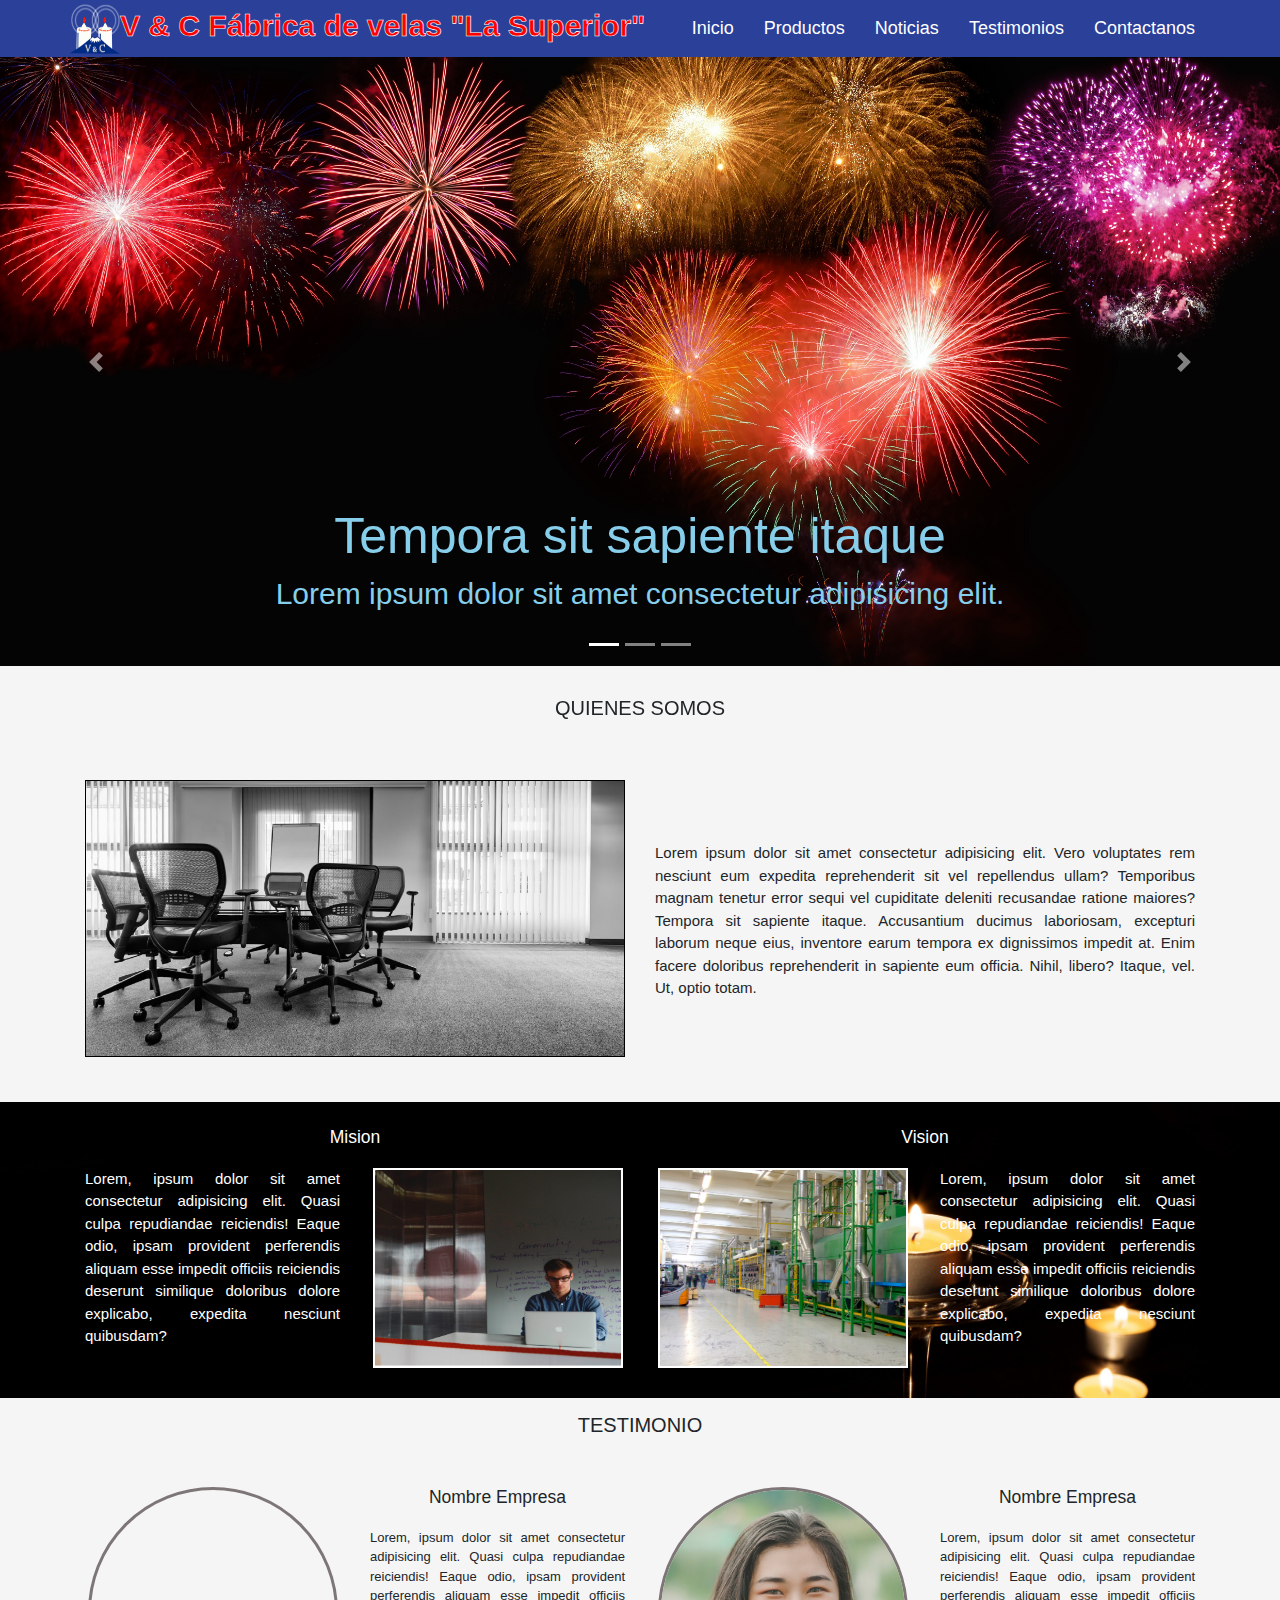
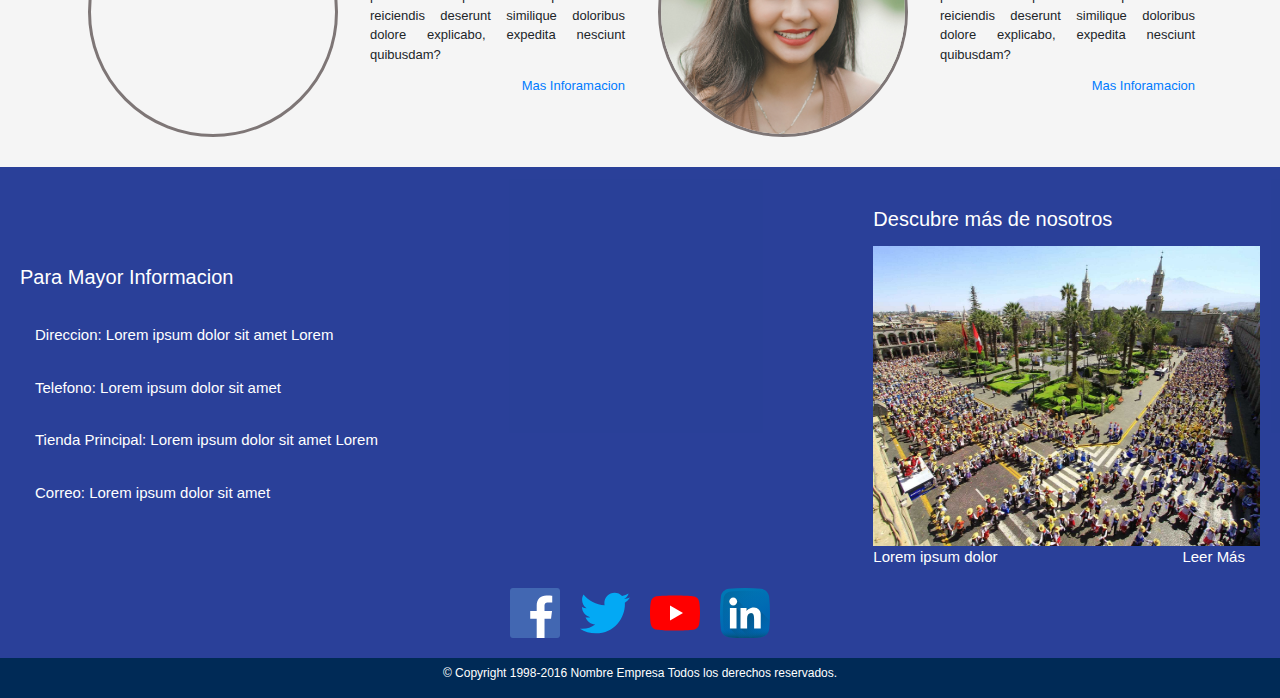
==== commit 8ea272ef: "avance casi terminado y mejorado" ====
--- a/DESARROLLO DEL PROYECTO WEB/Fabrica_de_Velas_La_Superior/index.html
+++ b/DESARROLLO DEL PROYECTO WEB/Fabrica_de_Velas_La_Superior/index.html
@@ -47,7 +47,6 @@
 
 
   <!--AQUI INICIA EL CONTENIDO PRINCIPAL DE LA PAGINA-->
-
   <!--#region banner-->
   <div id="carouselExampleCaptions" class=" carousel slide banner" data-ride="carousel">
     <ol class="carousel-indicators">
@@ -58,24 +57,24 @@
     <!--#region FOTOS DEL BANNER-->
     <div class="carousel-inner">
       <div class="carousel-item active">
-        <img class="index-img-banner img-fluid" src="img/inicio/banner/Banner8.jpg" class="d-block w-100" alt="Banner 1">
+        <img class="index-img-banner img-fluid" src="img/inicio/banner/Banner9.jpg" class="d-block w-100" alt="Banner 1">
         <div class="carousel-caption d-none d-md-block">
-          <h5>Tempora sit sapiente itaque</h5>
-          <p>Lorem ipsum dolor sit amet consectetur adipisicing elit.</p>
+          <h5 class="titulo-banner-index">Tempora sit sapiente itaque</h5>
+          <p class="texto-banner-index">Lorem ipsum dolor sit amet consectetur adipisicing elit.</p>
         </div>
       </div>
       <div class="carousel-item">
         <img class="index-img-banner img-fluid" src="img/inicio/banner/Banner5.jpg" class="d-block w-100" alt="Banner 2">
         <div class="carousel-caption d-none d-md-block">
-          <h5>Lorem ipsum dolor sit amet</h5>
-          <p>Lorem ipsum dolor sit amet, consectetur adipiscing elit.</p>
+          <h5 class="titulo-banner-index">Lorem ipsum dolor sit amet</h5>
+          <p class="texto-banner-index">Lorem ipsum dolor sit amet, consectetur adipiscing elit.</p>
         </div>
       </div>
       <div class="carousel-item">
-        <img class="index-img-banner img-fluid" src="img/inicio/banner/Banner9.jpg" class="d-block w-100" alt="Banner 3">
+        <img class="index-img-banner img-fluid" src="img/inicio/banner/Banner8.jpg" class="d-block w-100" alt="Banner 3">
         <div class="carousel-caption d-none d-md-block">
-          <h5>Tempora sit sapiente itaque</h5>
-          <p></p>Lorem ipsum dolor sit amet consectetur adipisicing elit.
+          <h5  class="titulo-banner-index">Tempora sit sapiente itaque</h5>
+          <p class="texto-banner-index">Lorem ipsum dolor sit amet consectetur adipisicing elit.</p>
         </div>
       </div>
     </div>
@@ -86,7 +85,6 @@
       <span class="sr-only">Previous</span>
     </a>
     <!--#endregion boton atras-->
-
     <!--#region boton siguiente-->
     <a class="carousel-control-next" href="#carouselExampleCaptions" role="button" data-slide="next">
       <span class="carousel-control-next-icon" aria-hidden="true"></span>
@@ -96,6 +94,7 @@
   </div>
   <!--#endregion banner-->
 
+
   <main>
     <section class="container">
       <!--#region QUIENES SOMOS-->
@@ -109,7 +108,7 @@
           <div class="col-lg-6">
             <img class="imagen-index mx-auto mb-4 d-block img-fluid" src="img/inicio/QuienesSomos1.jpg" alt="Quienes somos" width="500">
           </div>
-          <div class="col-lg-6">
+          <div class="col-lg-6 my-auto">
             <p class="text-justify">
               Lorem ipsum dolor sit amet consectetur adipisicing elit. Vero voluptates rem nesciunt 
               eum expedita reprehenderit sit vel repellendus ullam? Temporibus magnam tenetur error 
--- a/DESARROLLO DEL PROYECTO WEB/Fabrica_de_Velas_La_Superior/css/style.css
+++ b/DESARROLLO DEL PROYECTO WEB/Fabrica_de_Velas_La_Superior/css/style.css
@@ -49,6 +49,17 @@
     background: #F5F5F5;
 }
 
+.titulo-banner-index{
+    font-size:5rem;
+    color: skyblue;
+
+}
+
+
+.texto-banner-index {
+    font-size:3rem;
+    color: skyblue;
+}
 .fondo-mision-vision-index {
     background:url(../img/inicio/Fondo.jpg);
     width: 100%;
@@ -71,7 +82,6 @@
     height: 200px;
     border: 2px solid white;
 }
-
 section article p {
     font-size: 1.5rem;
 }
@@ -92,8 +102,6 @@
 .testominio-texto-index {
     font-size: 1.3rem;
 }
-
-
 
 /*----------------------------------------*/
 /* FINAL de estilos css del index */
@@ -119,6 +127,7 @@
 /*-----------------------------------------*/
 
 
+
 /*--------------------------*/
 /* COMIENZO de estilos css contactanos */
 /*--------------------------*/
@@ -170,9 +179,8 @@
 
 .mapa-contactanos {
     border: 1px solid #cccccc;
-    height: 600px;
+    height: 500px;
     width:100%;
-    margin-bottom: 40px;
 }
 
 .footer-contactanos {
@@ -193,6 +201,8 @@
     height: 5rem;
 }
 
+/* final codigo de cristian footer */
+
 .footer-redes-sociales-contactanos{
     margin-bottom: 40px;
 }
@@ -206,17 +216,16 @@
 /*--------------------------*/
 
 .imagen-noticias {
-    width: 100%px;
+    width: 100%;
     height: auto;
 }
 
 .input-noticias {
     font-size: 1.5rem;
-    width: 70%;
-}
-
+
+}
 .button-noticias>img {
-    width: 25px;
+    width: 22.5px;
     height: auto;
 }
 
@@ -224,9 +233,15 @@
     font-size: 1.5rem;
 }
 
+.Noticias-Leer-Mas {
+    font-size: 1.5rem;
+}
+
 /*--------------------------*/
 /* FINAL de estilo de noticias */
 /*--------------------------*/
+
+
 
 
 /*CSS PARA OTROS COMPONENTES*/
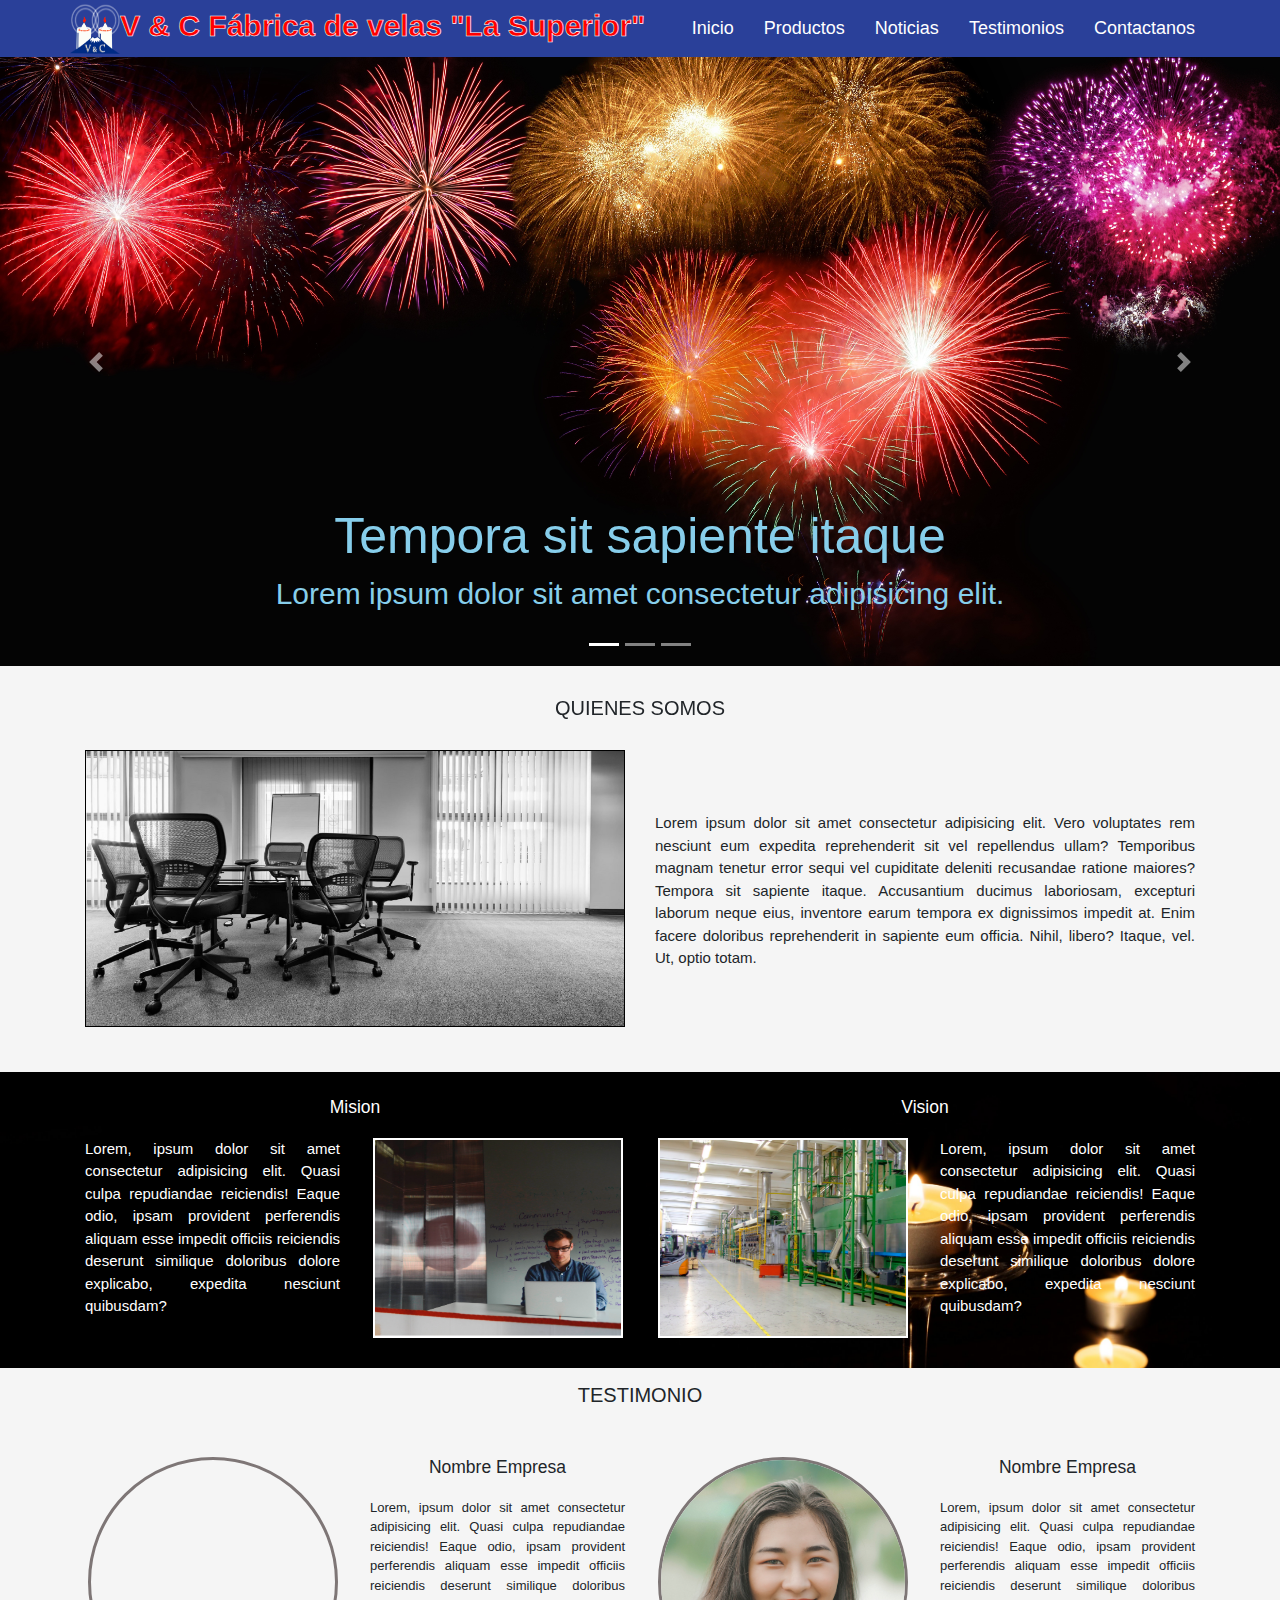
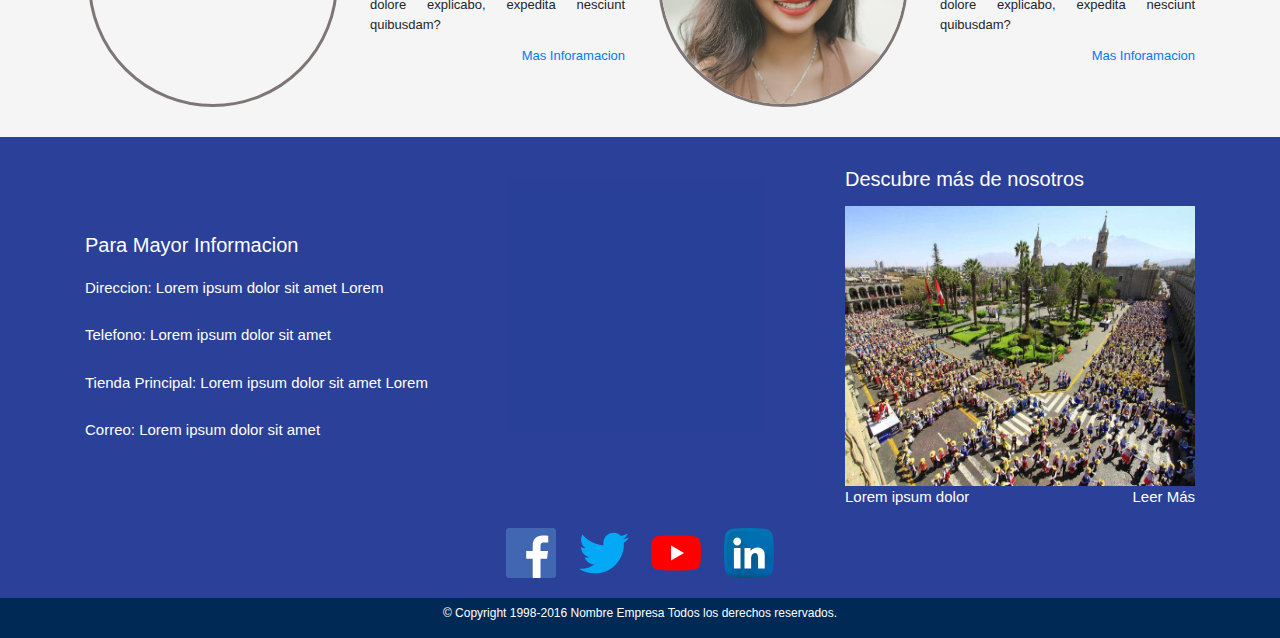
==== commit 8e847dd6: "Mejoramiento de la pagina web" ====
--- a/DESARROLLO DEL PROYECTO WEB/Fabrica_de_Velas_La_Superior/index.html
+++ b/DESARROLLO DEL PROYECTO WEB/Fabrica_de_Velas_La_Superior/index.html
@@ -104,7 +104,7 @@
             <h2 class="my-5 text-center">QUIENES SOMOS</h2>
           </div>
         </div>
-        <div class="row py-5">
+        <div class="row pb-5">
           <div class="col-lg-6">
             <img class="imagen-index mx-auto mb-4 d-block img-fluid" src="img/inicio/QuienesSomos1.jpg" alt="Quienes somos" width="500">
           </div>
@@ -211,42 +211,48 @@
 
     <!--AQUI COMIENZA EL FOOTER DE LA PAGINA WEB-->
 
-    <!--#region pie de pagina-->
+  <!--#region pie de pagina-->
+  
+  
+  <!--#endregion pie de pagina-->
   <footer>
-    <div class="row">
-      <div class="footer-card d-flex justify-content-center flex-column col-sm-4">
-          <h5 class="footer-item-titulo">Para Mayor Informacion</h5>
-          <p>Direccion: <span>Lorem ipsum dolor sit amet Lorem</span></p>
-          <p>Telefono: <span>Lorem ipsum dolor sit amet</span></p>
-          <p>Tienda Principal: <span>Lorem ipsum dolor sit amet Lorem</span></p>
+   <div class="container pt-5">
+      <div class="row">
+        <div class="col-lg-4 my-auto">
+          <h5 class="footer-item-titulo">Para Mayor Informacion</h5> <br>
+          <p>Direccion: <span>Lorem ipsum dolor sit amet Lorem</span></p> <br>
+          <p>Telefono: <span>Lorem ipsum dolor sit amet</span></p> <br>
+          <p>Tienda Principal: <span>Lorem ipsum dolor sit amet Lorem</span></p> <br>
           <p>Correo: <span>Lorem ipsum dolor sit amet</span></p>
-      </div>
-      <div class="footer-map d-flex justify-content-center align-items-center col-sm-4">
-          <iframe src="https://www.google.com/maps/embed?pb=!1m14!1m12!1m3!1d956.8520264488265!2d-71.53379548740885!3d-16.40408703189563!2m3!1f0!2f0!3f0!3m2!1i1024!2i768!4f13.1!5e0!3m2!1ses!2spe!4v1586885261281!5m2!1ses!2spe" width="600" height="450" frameborder="0" style="border:0;" allowfullscreen="" aria-hidden="false" tabindex="0"></iframe>
-      </div>
-      <div class="footer-noticia col-sm-4 d-flex flex-column justify-content-center">
-          <h5 class="footer-item-titulo">Descubre más de nosotros</h5>
-          <img class="footer-noticia-img img-fluid" src="img/noticias/Noticia1.jpg" alt="Noticia">
+        </div>
+        <div class="col-lg-4 my-auto">
+          <iframe class="mapa-footer" src="https://www.google.com/maps/embed?pb=!1m14!1m12!1m3!1d956.8520264488265!2d-71.53379548740885!3d-16.40408703189563!2m3!1f0!2f0!3f0!3m2!1i1024!2i768!4f13.1!5e0!3m2!1ses!2spe!4v1586885261281!5m2!1ses!2spe" 
+           frameborder="0" style="border:0;" allowfullscreen="" aria-hidden="false" tabindex="0"></iframe>
+        </div>
+        <div class="col-lg-4 my-auto">
+          <h5 class="footer-item-titulo mb-4">Descubre más de nosotros</h5>
+          <img class="imagen-footer-noticia img-fluid" src="img/noticias/Noticia1.jpg" alt="Noticia">
           <div class="row">
-              <p class="col-6 ">Lorem ipsum dolor</p>
-              <div class="col-6 d-flex justify-content-end">
-                  <a href="" >Leer Más</a>
-              </div>
-          </div>
-      </div>
-  </div>
-  <div class="footer-redes-sociales d-flex justify-content-center">
-    <img src="img/redesociales/facebook.svg" alt="" class="red-social">
-    <img src="img/redesociales/twitter.svg" alt="" class="red-social">
-    <img src="img/redesociales/youtube.svg" alt="" class="red-social">
-    <img src="img/redesociales/linkedin.svg" alt="" class="red-social">
-  </div>
-  <div class="copyright">
+            <p class="col">Lorem ipsum dolor</p>
+            <div class="col d-flex justify-content-end">
+                <a class="leer-mas-footer" href="#" >Leer Más</a>
+            </div>
+          </div>
+        </div>
+      </div>
+      <div class="row">
+        <div class="footer-redes-sociales mx-auto">
+          <img src="img/redesociales/facebook.svg" alt="" class="red-social">
+          <img src="img/redesociales/twitter.svg" alt="" class="red-social">
+          <img src="img/redesociales/youtube.svg" alt="" class="red-social">
+          <img src="img/redesociales/linkedin.svg" alt="" class="red-social">
+        </div>
+      </div>
+   </div>
+  <div class="row copyright">
     <p>© Copyright 1998-2016 Nombre Empresa Todos los derechos reservados.</p>
   </div>
   </footer>
-  <!--#endregion pie de pagina-->
-  
   <!--AQUI TERMINA EL FOOTER DE LA PAGINA-->
 
 <script src="js/jquery.js"></script>
--- a/DESARROLLO DEL PROYECTO WEB/Fabrica_de_Velas_La_Superior/css/style.css
+++ b/DESARROLLO DEL PROYECTO WEB/Fabrica_de_Velas_La_Superior/css/style.css
@@ -251,67 +251,37 @@
     background-color: rgba(0,27,133,0.83);
 }
 
-footer>.row{
-    margin: 0;
-}
-.footer-card{
-    padding-top: 4rem;
-    padding-left: 2rem;
-    padding-right: 2rem;
-}
-.footer-card>h5{
-    padding-bottom: 1.5rem;
+iframe {
+    width: 100%;
+    height: 280px;
+}
+
+.imagen-footer-noticia {
+    width: 100%;
+    height: 280px;
+}
+
+.footer-item-titulo {
     font-size: 2rem;
     color: white;
 }
-.footer-card>p{
-    margin: 0.5rem;
-    padding: 1rem;
-    font-size: 1.5rem;
-    color: white;
-}
-.footer-card>p>span{
-    font-size: 1.5rem;
-    color: white;
-}
-
-.footer-map{
-    padding-top: 4rem;
-}
-.footer-map>iframe{
-    width: 45rem;
-    height: 32rem;
-}
-
-.footer-noticia{
-    padding-top: 4rem;
-    padding-left: 2rem;
-    padding-right: 2rem;
-}
-.footer-noticia>.row{
-    margin: 0;
-}
-.footer-noticia>h5{
-    padding-bottom: 1rem;
-    font-size: 2rem;
-    color: white;
-}
-.footer-noticia>.row>p{
-    padding: 0;
-    font-size: 1.5rem;
-    color: white;
-}
-.footer-noticia>.row>div>a{
-    color: white;
-    font-size: 1.5rem;
-}
-.footer-noticia-img{
-    width: 40rem;
-    height: 30rem;
-}
+
+
+footer p, footer span {
+    font-size: 1.5rem;
+    color: white;
+}
+
+.leer-mas-footer {
+    font-size: 1.5rem;
+    color: white;
+}
+
+
 
 .footer-redes-sociales{
     padding: 1rem;
+
 }
 .footer-redes-sociales>img{
     margin-left: 1rem;
@@ -321,6 +291,7 @@
     width: 5rem;
     height: 5rem;
 }
+
 
 .copyright{
     margin-top: 1rem;
@@ -335,6 +306,9 @@
     color: white;
     font-size: 1.2rem;
 }
+
+
+
 /*Footer Para Resolucion de 1360 1280 e*/
 
 /*Para que la pagina sea Resposive */
@@ -359,58 +333,7 @@
     /*CSS del Header de la pagina*/
 
     /*Footer para resolucion de 1920px e*/
-    .footer-card{
-        padding: 5rem;
-    }
-    .footer-card>h5{
-        padding-bottom: 1.5rem;
-        font-size: 3rem;
-    }
-    .footer-card>p{
-        margin: 0.5rem;
-        font-size: 2.5rem;
-    }
-    .footer-card>p>span{
-        font-size: 2rem;
-        color: white;
-    }
-
-
-    .footer-map>iframe{
-        width: 55rem;
-        height: 40rem;
-    }
-
-    .footer-noticia{
-        padding-top: 4rem;
-        padding-left: 3rem;
-    }
-    .footer-noticia>h5{
-        color: white;
-    }
-    .footer-noticia>.row{
-        width: 55rem;
-    }
-    .footer-noticia>.row>p{
-        font-size: 2rem;
-    }
-    .footer-noticia>.row>div>a{
-        font-size: 2rem;
-    }
-    .footer-noticia-img{
-        width: 55rem;
-        height: 35rem;
-    }
-
-    .footer-redes-sociales>img{
-        width: 6.5rem;
-        height: 6.5rem;
-    }
-
-    .copyright>p{
-
-        font-size: 1.6rem;
-    }
+  
 }
 @media (max-width: 480px) {
     /*CSS del Header de la pagina*/
@@ -436,10 +359,7 @@
         height: 4.5rem;
     }
     /*CSS del Header de la pagina*/
-    .footer-noticia-img{
-        width: 100%;
-        height: 30rem;
-    }
+   
 
 }
 @media (max-width: 380px){
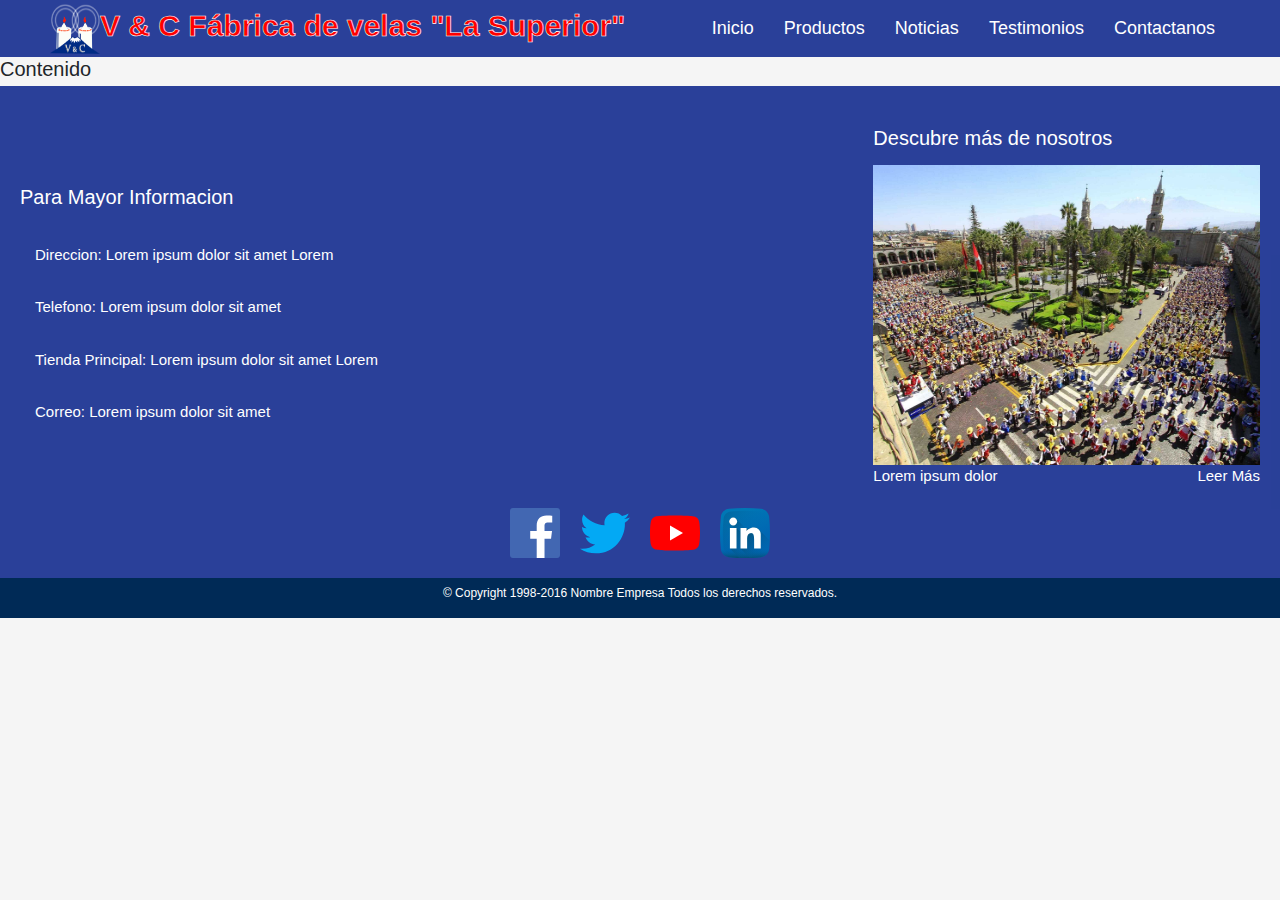
==== commit 2be03863: "cAMBIOS EN EL DISEÑO Q YA NO SE VALEN MUCHO" ====
--- a/DESARROLLO DEL PROYECTO WEB/Fabrica_de_Velas_La_Superior/index.html
+++ b/DESARROLLO DEL PROYECTO WEB/Fabrica_de_Velas_La_Superior/index.html
@@ -1,259 +1,87 @@
 <!doctype html>
 <html lang="es">
 <head>
-  <meta charset="UTF-8">
-  <meta name="viewport"
-      content="width=device-width, user-scalable=no, initial-scale=1.0, maximum-scale=1.0, minimum-scale=1.0">
-  <meta http-equiv="X-UA-Compatible" content="ie=edge">
-  <title>Inicio</title>
-  <link rel="stylesheet" href="css/normalize.css">
-  <link rel="stylesheet" href="css/bootstrap.css">
-  <link rel="stylesheet" href="css/style.css">
+    <meta charset="UTF-8">
+    <meta name="viewport"
+          content="width=device-width, user-scalable=no, initial-scale=1.0, maximum-scale=1.0, minimum-scale=1.0">
+    <meta http-equiv="X-UA-Compatible" content="ie=edge">
+    <title>Inicio</title>
+    <link rel="stylesheet" href="css/normalize.css">
+    <link rel="stylesheet" href="css/bootstrap.css">
+    <link rel="stylesheet" href="css/style.css">
 </head>
 <body>
 
-  <!--HEADER Y MENU DE LA PAGINA WEB CON RESPONSIVE EN RESOLUCIONES DE 1920px 1360px 1280px 1080px 480px y 380px-->
+    <!--HEADER Y MENU DE LA PAGINA WEB CON RESPONSIVE EN RESOLUCIONES DE 1920px 1360px 1280px 1080px 480px y 380px-->
+    <header>
+        <nav class="navbar navbar-expand-xl navbar-light">
+            <a href="#" class="d-flex align-items-center">
 
-    <!--#region menu del inicio-->
-    <header>
-      <nav class="navbar navbar-expand-xl navbar-light container">
-            <a href="#" class="d-flex align-items-center">
                 <img class="logo-img" src="img/logo/logo-final-sinmargen.png" alt="logo de la empresa">
             </a>
-          <a href="#" class="d-flex justify-content-center align-items-center">
-            <h1 class="nombre-empresa">V & C Fábrica de velas "La Superior"</h1>
-          </a>
+            <a href="#" class="d-flex justify-content-center align-items-center">
+                <h1 class="nombre-empresa">V & C Fábrica de velas "La Superior"</h1>
+            </a>
 
-          <button type="button" class="navbar-toggler" data-toggle="collapse" data-target="#firstNavbar">
-            <div class="icon-menu">
+            <button type="button" class="navbar-toggler" data-toggle="collapse" data-target="#firstNavbar">
+                <div class="icon-menu">
 
-            </div>
-          </button>
-          <div class="collapse navbar-collapse" id="firstNavbar">
-              <ul class="navbar-nav ml-auto">
+                </div>
+            </button>
+            <div class="collapse navbar-collapse" id="firstNavbar">
+                <ul class="navbar-nav ml-auto">
                     <li class="nav-item"><a class="nav-link" href="#">Inicio</a></li>
                     <li class="nav-item"><a class="nav-link" href="#">Productos</a></li>
                     <li class="nav-item"><a class="nav-link" href="#">Noticias</a></li>
                     <li class="nav-item"><a class="nav-link" href="#">Testimonios</a></li>
                     <li class="nav-item"><a class="nav-link" href="#">Contactanos</a></li>
-              </ul>
-          </div>
-      </nav>
-   </header>
-  <!--#endregion menu del inicio-->
+                </ul>
+            </div>
+        </nav>
+    </header>
+    <!--AQUI TERMINA EL HEADER-->
 
-  <!--AQUI TERMINA EL HEADER-->
-
-
-
-  <!--AQUI INICIA EL CONTENIDO PRINCIPAL DE LA PAGINA-->
-  <!--#region banner-->
-  <div id="carouselExampleCaptions" class=" carousel slide banner" data-ride="carousel">
-    <ol class="carousel-indicators">
-      <li data-target="#carouselExampleCaptions" data-slide-to="0" class="active"></li>
-      <li data-target="#carouselExampleCaptions" data-slide-to="1"></li>
-      <li data-target="#carouselExampleCaptions" data-slide-to="2"></li>
-    </ol>
-    <!--#region FOTOS DEL BANNER-->
-    <div class="carousel-inner">
-      <div class="carousel-item active">
-        <img class="index-img-banner img-fluid" src="img/inicio/banner/Banner9.jpg" class="d-block w-100" alt="Banner 1">
-        <div class="carousel-caption d-none d-md-block">
-          <h5 class="titulo-banner-index">Tempora sit sapiente itaque</h5>
-          <p class="texto-banner-index">Lorem ipsum dolor sit amet consectetur adipisicing elit.</p>
-        </div>
-      </div>
-      <div class="carousel-item">
-        <img class="index-img-banner img-fluid" src="img/inicio/banner/Banner5.jpg" class="d-block w-100" alt="Banner 2">
-        <div class="carousel-caption d-none d-md-block">
-          <h5 class="titulo-banner-index">Lorem ipsum dolor sit amet</h5>
-          <p class="texto-banner-index">Lorem ipsum dolor sit amet, consectetur adipiscing elit.</p>
-        </div>
-      </div>
-      <div class="carousel-item">
-        <img class="index-img-banner img-fluid" src="img/inicio/banner/Banner8.jpg" class="d-block w-100" alt="Banner 3">
-        <div class="carousel-caption d-none d-md-block">
-          <h5  class="titulo-banner-index">Tempora sit sapiente itaque</h5>
-          <p class="texto-banner-index">Lorem ipsum dolor sit amet consectetur adipisicing elit.</p>
-        </div>
-      </div>
-    </div>
-    <!--#endregion FOTOS DEL BANNER-->
-    <!--#region boton atras-->
-    <a class="carousel-control-prev" href="#carouselExampleCaptions" role="button" data-slide="prev">
-      <span class="carousel-control-prev-icon" aria-hidden="true"></span>
-      <span class="sr-only">Previous</span>
-    </a>
-    <!--#endregion boton atras-->
-    <!--#region boton siguiente-->
-    <a class="carousel-control-next" href="#carouselExampleCaptions" role="button" data-slide="next">
-      <span class="carousel-control-next-icon" aria-hidden="true"></span>
-      <span class="sr-only">Next</span>
-    </a>
-    <!--#endregion boton siguiente-->
-  </div>
-  <!--#endregion banner-->
-
-
-  <main>
-    <section class="container">
-      <!--#region QUIENES SOMOS-->
-      <article class="article">
-        <div class="row">
-          <div class="col-lg-12">
-            <h2 class="my-5 text-center">QUIENES SOMOS</h2>
-          </div>
-        </div>
-        <div class="row pb-5">
-          <div class="col-lg-6">
-            <img class="imagen-index mx-auto mb-4 d-block img-fluid" src="img/inicio/QuienesSomos1.jpg" alt="Quienes somos" width="500">
-          </div>
-          <div class="col-lg-6 my-auto">
-            <p class="text-justify">
-              Lorem ipsum dolor sit amet consectetur adipisicing elit. Vero voluptates rem nesciunt 
-              eum expedita reprehenderit sit vel repellendus ullam? Temporibus magnam tenetur error 
-              sequi vel cupiditate deleniti recusandae ratione maiores? Tempora sit sapiente itaque.
-              Accusantium ducimus laboriosam, excepturi laborum neque eius, inventore earum tempora 
-              ex dignissimos impedit at. Enim facere doloribus reprehenderit in sapiente eum officia. 
-              Nihil, libero? Itaque, vel. Ut, optio totam.
-            </p>
-          </div>
-        </div>
-      </article>
-      <!--#endregion QUIENES SOMOS-->
-    </section>
-
-    <!--#region MISION Y VISION-->
-    <div class="fondo-mision-vision-index pt-3">
-      <div class="container">
-        <div class="row">
-          <div class="col-lg-6 pb-5">
-            <h3 class="text-center py-4">Mision</h3>
-            <div class="row">
-              <div class="col">
-                <p class="text-justify">
-                  Lorem, ipsum dolor sit amet consectetur adipisicing elit. Quasi culpa repudiandae reiciendis! 
-                  Eaque odio, ipsam provident perferendis aliquam esse impedit officiis reiciendis deserunt 
-                  similique doloribus dolore explicabo, expedita nesciunt quibusdam?
-                </p>
-              </div>
-              <div class="col">
-                <img class="imagen-mision mx-auto d-block img-fluid" src="img/inicio/Mision1.jpg" alt="Mision">
-              </div>
-            </div>
-          </div>
-          <div class="col-lg-6 pb-5">
-            <h3 class="text-center py-4">Vision</h3>
-            <div class="row">
-              <div class="col">
-                <img class="imagen-vision mx-auto d-block img-fluid" src="img/inicio/Vision2.jpg" alt="Vision">
-              </div>
-              <div class="col">
-                <p class="text-justify text-white">
-                  Lorem, ipsum dolor sit amet consectetur adipisicing elit. Quasi culpa repudiandae reiciendis! Eaque odio, ipsam provident perferendis aliquam esse impedit officiis reiciendis deserunt similique doloribus dolore explicabo, expedita nesciunt quibusdam?
-                </p>
-              </div>
-            </div>
-          </div>
-        </div>
-      </div>
-    </div>
-    <!--#endregion MISION Y VISION-->
-
-    <!--#region TESTIMONIOS--> 
-    <section class="container">
-      <article class="article">
-        <div class="row">
-          <div class="col-lg-12 py-4">
-            <h2 class="text-center">TESTIMONIO</h2>
-          </div>
-        </div>
-        <div class="row">
-          <div class="col-lg-6">
-            <div class="row">
-              <div class="col py-5">
-                <img class="imagen-testimonio-index mx-auto d-block" src="img/inicio/testimonio/PersonaTestimonio1.jpg" alt="Testimonio 1">
-              </div>
-              <div class="col py-5">
-                <h3 class="text-center pb-4">Nombre Empresa</h3>
-                <p class="text-justify testominio-texto-index">
-                  Lorem, ipsum dolor sit amet consectetur adipisicing elit. Quasi culpa repudiandae reiciendis! Eaque odio, ipsam provident perferendis aliquam esse impedit officiis reiciendis deserunt similique doloribus dolore explicabo, expedita nesciunt quibusdam?
-                </p>
-                <p class="text-right">
-                  <a class="mas-informacion-index" href="#">Mas Inforamacion</a>
-                </p>
-              </div>
-            </div>
-          </div>
-          <div class="col-lg-6">
-            <div class="row">
-              <div class="col py-5">
-                <img class="imagen-testimonio-index mx-auto d-block" src="img/inicio/testimonio/PersonaTestimonio2.jpg" alt="Testimonio 1">
-              </div>
-              <div class="col py-5">
-                <h3 class="text-center pb-4">Nombre Empresa</h3>
-                <p class="text-justify testominio-texto-index">
-                  Lorem, ipsum dolor sit amet consectetur adipisicing elit. Quasi culpa repudiandae reiciendis! Eaque odio, ipsam provident perferendis aliquam esse impedit officiis reiciendis deserunt similique doloribus dolore explicabo, expedita nesciunt quibusdam?  
-                </p>
-                <p class="text-right">
-                  <a class="mas-informacion-index" href="#">Mas Inforamacion</a>
-                </p>
-              </div>
-            </div>
-          </div>
-        </div>
-      </article>
-    </section>
-    <!--#endregion TESTIMONIOS-->
-  </main>
-
+    <!--AQUI INICIA EL CONTENIDO PRINCIPAL DE LA PAGINA-->
+    <main>
+        <h2>Contenido</h2>
+    </main>
     <!--AQUI TERMINA EL CONTENIDO PRINCIPAL DE LA PAGINA-->
 
     <!--AQUI COMIENZA EL FOOTER DE LA PAGINA WEB-->
-
-  <!--#region pie de pagina-->
-  
-  
-  <!--#endregion pie de pagina-->
-  <footer>
-   <div class="container pt-5">
-      <div class="row">
-        <div class="col-lg-4 my-auto">
-          <h5 class="footer-item-titulo">Para Mayor Informacion</h5> <br>
-          <p>Direccion: <span>Lorem ipsum dolor sit amet Lorem</span></p> <br>
-          <p>Telefono: <span>Lorem ipsum dolor sit amet</span></p> <br>
-          <p>Tienda Principal: <span>Lorem ipsum dolor sit amet Lorem</span></p> <br>
-          <p>Correo: <span>Lorem ipsum dolor sit amet</span></p>
+    <footer>
+        <div class="row">
+            <div class="footer-card d-flex justify-content-center flex-column col-xl-4">
+                <h5 class="footer-item-titulo">Para Mayor Informacion</h5>
+                <p>Direccion: <span>Lorem ipsum dolor sit amet Lorem</span></p>
+                <p>Telefono: <span>Lorem ipsum dolor sit amet</span></p>
+                <p>Tienda Principal: <span>Lorem ipsum dolor sit amet Lorem</span></p>
+                <p>Correo: <span>Lorem ipsum dolor sit amet</span></p>
+            </div>
+            <div class="footer-map d-flex justify-content-center align-items-center col-xl-4">
+                <iframe src="https://www.google.com/maps/embed?pb=!1m14!1m12!1m3!1d956.8520264488265!2d-71.53379548740885!3d-16.40408703189563!2m3!1f0!2f0!3f0!3m2!1i1024!2i768!4f13.1!5e0!3m2!1ses!2spe!4v1586885261281!5m2!1ses!2spe" width="600" height="450" frameborder="0" style="border:0;" allowfullscreen="" aria-hidden="false" tabindex="0"></iframe>
+            </div>
+            <div class="footer-noticia col-xl-4 d-flex flex-column">
+                <h5 class="footer-item-titulo">Descubre más de nosotros</h5>
+                <img class="footer-noticia-img img-fluid" src="img/noticias/Noticia1.jpg" alt="Noticia">
+                <div class="d-flex flex-row justify-content-between">
+                    <p>Lorem ipsum dolor</p>
+                    <div class="text-right">
+                        <a href="" >Leer Más</a>
+                    </div>
+                </div>
+            </div>
         </div>
-        <div class="col-lg-4 my-auto">
-          <iframe class="mapa-footer" src="https://www.google.com/maps/embed?pb=!1m14!1m12!1m3!1d956.8520264488265!2d-71.53379548740885!3d-16.40408703189563!2m3!1f0!2f0!3f0!3m2!1i1024!2i768!4f13.1!5e0!3m2!1ses!2spe!4v1586885261281!5m2!1ses!2spe" 
-           frameborder="0" style="border:0;" allowfullscreen="" aria-hidden="false" tabindex="0"></iframe>
+        <div class="footer-redes-sociales d-flex justify-content-center">
+            <img src="img/redesociales/facebook.svg" alt="" class="red-social">
+            <img src="img/redesociales/twitter.svg" alt="" class="red-social">
+            <img src="img/redesociales/youtube.svg" alt="" class="red-social">
+            <img src="img/redesociales/linkedin.svg" alt="" class="red-social">
         </div>
-        <div class="col-lg-4 my-auto">
-          <h5 class="footer-item-titulo mb-4">Descubre más de nosotros</h5>
-          <img class="imagen-footer-noticia img-fluid" src="img/noticias/Noticia1.jpg" alt="Noticia">
-          <div class="row">
-            <p class="col">Lorem ipsum dolor</p>
-            <div class="col d-flex justify-content-end">
-                <a class="leer-mas-footer" href="#" >Leer Más</a>
-            </div>
-          </div>
+        <div class="copyright">
+            <p>© Copyright 1998-2016 Nombre Empresa Todos los derechos reservados.</p>
         </div>
-      </div>
-      <div class="row">
-        <div class="footer-redes-sociales mx-auto">
-          <img src="img/redesociales/facebook.svg" alt="" class="red-social">
-          <img src="img/redesociales/twitter.svg" alt="" class="red-social">
-          <img src="img/redesociales/youtube.svg" alt="" class="red-social">
-          <img src="img/redesociales/linkedin.svg" alt="" class="red-social">
-        </div>
-      </div>
-   </div>
-  <div class="row copyright">
-    <p>© Copyright 1998-2016 Nombre Empresa Todos los derechos reservados.</p>
-  </div>
-  </footer>
-  <!--AQUI TERMINA EL FOOTER DE LA PAGINA-->
+    </footer>
+    <!--AQUI TERMINA EL FOOTER DE LA PAGINA-->
 
 <script src="js/jquery.js"></script>
 <script src="js/bootstrap.js"></script>
--- a/DESARROLLO DEL PROYECTO WEB/Fabrica_de_Velas_La_Superior/css/style.css
+++ b/DESARROLLO DEL PROYECTO WEB/Fabrica_de_Velas_La_Superior/css/style.css
@@ -1,5 +1,5 @@
 
-/*CSS del Header de la pagina*/
+/*#region CSS del Header de la pagina*/
 header {
     padding-left: 5rem;
     padding-right: 5rem;
@@ -35,253 +35,335 @@
     height: 3.5rem;
     background: url("../img/menu/menu-white.svg") no-repeat no-repeat;
 }
-/*CSS del Header de la pagina*/
-
-/*CSS PARA OTROS COMPONENTES*/
-
-
-
-/*----------------------------------------*/
-/* COMIENZO de estilos css del index */
-/*-----------------------------------------*/
-
-body {
-    background: #F5F5F5;
-}
-
-.titulo-banner-index{
-    font-size:5rem;
-    color: skyblue;
-
-}
-
-
-.texto-banner-index {
-    font-size:3rem;
-    color: skyblue;
-}
-.fondo-mision-vision-index {
-    background:url(../img/inicio/Fondo.jpg);
+/*#endregion CSS del Header de la pagina*/
+
+/*#region CSS PARA OTROS COMPONENTES*/
+
+/*#region CSS Globales*/
+body{
+    background-color: #F5F5F5;
+}
+main>.container{
+    padding: 0;
+
+}
+main>.container>.row{
+    margin: 0;
+}
+h3{
+    font-size: 2.5rem;
+    font-weight: bolder;
+    padding: 2.5rem;
+}
+/*#endregion CSS Globales*/
+
+/*#region carousel testimonio*/
+.carousel{
     width: 100%;
-    background-size: cover;
-    color: white;
-}
-
-.fondo-mision-vision-index p {
-    font-size: 1.5rem;
-}
-
-.imagen-index {
+}
+.carousel-img{
     width: 100%;
-    height: auto;
-    border: 1px solid black;
-}
-
-.imagen-mision, .imagen-vision {
-    width: 250px;
-    height: 200px;
-    border: 2px solid white;
-}
-section article p {
-    font-size: 1.5rem;
-}
-
-.imagen-testimonio-index {
-
-    width: 250px;
-    height:250px;
-    border-radius: 50%;
-    border: 3px solid #7e7676;
-    /* box-shadow: 5px 5px 0px #bbaeae; */
-}
-
-.mas-informacion-index {
-    font-size: 1.3rem;
-}
-
-.testominio-texto-index {
-    font-size: 1.3rem;
-}
-
-/*----------------------------------------*/
-/* FINAL de estilos css del index */
-/*-----------------------------------------*/
-
-
-
-/*----------------------------------------*/
-/* COMIENZO de estilos css del PRODUCTOS */
-/*-----------------------------------------*/
-.foto-productos {
-    width: 300px;
-    height: 300px;
-    margin-bottom: 30px;
-    border: 1px solid #000000  
-}
-
-.mas-informacion-productos {
-    font-size: 1.5rem;
-}
-/*----------------------------------------*/
-/* FINAL de estilos css del PRODUCTOS */
-/*-----------------------------------------*/
-
-
-
-/*--------------------------*/
-/* COMIENZO de estilos css contactanos */
-/*--------------------------*/
-
-
-.formulario-contactanos {
-    margin: 20px;
-    padding: 20px;
-    margin-top:0px;
-    border: 1px solid #cccccc;
-    margin-bottom: 40px;
-}
-
-.label-contactanos {
-    display: block;
-    font-size: 1.5rem;
+    height: 51rem;
+}
+.carousel-control-next-icon,
+.carousel-control-prev-icon{
+    width: 3rem;
+    height: 4rem;
+}
+.carousel-control-next-icon{
+    background-image: url("../img/iconos/arrow/Right-arrow.svg");
+}
+.carousel-control-prev-icon{
+    background-image: url("../img/iconos/arrow/Left-arrow.svg");
+}
+
+.carousel-mini{
+    width: 9rem;
+    height: 8rem;
+    margin-top: 2rem;
+    margin-bottom: 2rem;
+}
+.testimonio-descripcion{
+    font-size: 1.8rem;
+    padding-right: 2rem;
+    padding-left: 2rem;
+}
+/*#endregion*/
+
+/*#region card-testimonio*/
+.title-slider-card{
+    padding: 8rem 8rem 1rem 8rem;
+}
+.card-testimonio{
+    padding: 4.5rem 5rem 4.5rem 5rem;
+    display: flex;
+    justify-content: center;
+    align-items: center;
+}
+.img-testimonio{
+    width: 22.4rem;
+    height: 22.4rem;
+    border-radius: 100%;
+}
+.card-titulo-testimonio{
+    font-size: 2rem;
+    font-weight: bold;
+    text-align: center;
+}
+.card-descripcion-testimonio{
+    font-size: 1.4rem;
+    padding: 1rem 1rem 1rem 1rem;
+    text-align: justify;
+}
+.enlace-testimonio{
+    font-weight: bolder;
+    text-align: end;
+}
+.control-nav{
+    position: absolute;
+    top: 40%;
+    width: 115.6rem;
+    z-index: 2;
+    display: flex;
+    justify-content: space-between;
+    align-items: center;
+}
+.control-prev{
+    background: url("../img/iconos/arrow/Left-arrow.svg") no-repeat;
+    background-size: contain;
+}
+.control-next{
+    background: url("../img/iconos/arrow/Right-arrow.svg") no-repeat;
+    background-size: contain;
+}
+.control-prev,.control-next{
+    width: 3rem;
+    height: 5rem;
+}
+
+/*#endregion card-testimonio*/
+
+/*#region carousel producto*/
+
+.carousel-img-producto{
+    width: 73rem;
+    height: 50rem;
+    padding: 0 15rem;
+}
+.carousel-mini-producto{
+    width: 18rem;
+    height: 16rem;
+    padding: 0 .8rem;
+    margin-top: 2rem;
+    margin-bottom: 2rem;
+}
+.carousel-descripcion-producto{
+    display: flex;
+    flex-direction: column;
+    justify-content: center;
+}
+.producto-titulo-descripcion{
     width: 100%;
-}
-
-.input-contactanos, .textarea-contactanos {
-    margin-bottom: 20px;
-    font-size: 1.5rem;
+    font-size: 2rem;
+    text-align: start;
+    font-weight: bolder;
+    padding: 2rem;
+}
+.producto-descripcion{
+    font-size: 1.6rem;
+    text-align: justify;
+    padding-right: 2rem;
+    padding-left: 2rem;
+}
+.carousel-mini-productos{
+    padding: 0;
+    display: flex;
+    justify-content: center;
+
+}
+
+/*#endregion carousel producto*/
+
+/*#region carousel card producto*/
+.producto-card{
+    margin: 0 4.5rem;
+    width: 30rem;
+    text-align: center;
+}
+.producto-card-img{
+    height: 30rem;
+}
+.slider-productos{
+    padding: 2.5rem ;
+}
+h5{
+  font-size: 2rem;
+}
+.producto-card-text,.producto-card-link{
+    font-size: 1.4rem;
+}
+/*#endregion carousel card producto*/
+
+/*#region componentes noticia*/
+
+.titulo-noticia>h2{
+    font-size: 3rem;
+}
+.texto-noticia p{
+    font-size: 1.4rem;
+    text-align: justify;
+}
+.texto-noticia h4{
+    font-size: 1.8rem;
+    font-weight: bolder;
+}
+.texto-noticia{
+    padding: 2rem;
+}
+.img-noticia-sec{
     width: 100%;
-    padding: 10px;
-    box-sizing: border-box; /* Duda */
-    border: 1px solid #cccccc;
-   
-}
-
-.textarea-contactanos {
-    resize: vertical;  /* para ampliar el textarea both (ambos lados), horizontal */
-    max-height: 300px;
-    min-height: 100px;
-}
-
-input[type="submit"] {
-    margin-bottom: 0px;
-    background: #1668c4;
-    color: white;
-    border: none;
-    width: 100px;
-}
-
-input[type="submit"]:hover {
-    background: #4a88f4;
-    cursor: pointer;
-}
-
-
-.mapa-contactanos {
-    border: 1px solid #cccccc;
-    height: 500px;
-    width:100%;
-}
-
-.footer-contactanos {
-    background: #F5F5F5;
-}
-
-/*  comienzo codigo footer contactanos*/
-
-.footer-redes-sociales-contactanos{
-    padding: 1rem;
-}
-.footer-redes-sociales-contactanos>img{
-    margin-left: 1rem;
-    margin-right: 1rem;
-}
-.footer-redes-sociales-contactanos>img{
-    width: 5rem;
-    height: 5rem;
-}
-
-/* final codigo de cristian footer */
-
-.footer-redes-sociales-contactanos{
-    margin-bottom: 40px;
-}
-
-/*--------------------------*/
-/* FINAL de estilos css contactanos */
-/*--------------------------*/
-
-/*--------------------------*/
-/* INICIO de estilo de noticias */
-/*--------------------------*/
-
+    display: flex;
+    justify-content: center;
+}
+.img-noticia-sec>img{
+    width: 40%;
+}
 .imagen-noticias {
     width: 100%;
     height: auto;
 }
 
-.input-noticias {
-    font-size: 1.5rem;
-
-}
-.button-noticias>img {
-    width: 22.5px;
-    height: auto;
-}
-
-.publicaciones-noticias>li>a{
-    font-size: 1.5rem;
-}
-
-.Noticias-Leer-Mas {
-    font-size: 1.5rem;
-}
-
-/*--------------------------*/
-/* FINAL de estilo de noticias */
-/*--------------------------*/
-
-
-
-
-/*CSS PARA OTROS COMPONENTES*/
-
-/*Footer Para Resolucion de 1360 1280 e*/
+.publi-re a{
+    font-size: 1.4rem;
+}
+.publi-re>h4{
+    font-size: 2rem;
+    padding: 2.5rem;
+}
+
+.input-noticias{
+    width: 80% !important;
+    border-radius: 0.8rem;
+    height: 3.2rem;
+    font-size: 1.4rem;
+}
+.btn-noticias{
+    margin: 0 1rem;
+    width: 3.2rem !important;
+    height: 3.2rem;
+    border: none;
+    background: url("../img/iconos/search.svg");
+}
+.publi-re img{
+    width: 3.2rem;
+    height: 3.2rem;
+}
+.formulario-noticias{
+    padding: 2.5rem 2.5rem 0 2.5rem;
+}
+
+.card-noticia{
+    width: 47rem;
+    height: 29rem;
+    margin: 5.5rem;
+}
+.card-noticia-img{
+    width: 100%;
+    height: 100%;
+}
+.card-noticia-img>img{
+    width: 100%;
+    height: 100%;
+
+}
+.card-noticia-descripcion{
+    color: white;
+    background: rgba(0,0,0,0.95);
+    position: relative;
+    bottom: 38%;
+    z-index: 10;
+}
+.card-noticia-titulo{
+    padding: 1rem 2rem 0 2rem;
+    font-size: 1.8rem;
+}
+.card-noticia-text{
+    margin: 0;
+    padding: 0 1rem 1rem 2rem;
+    font-size: 1.4rem;
+}
+
+
+/*#endregion componentes noticia*/
+
+/*#endregion CSS PARA OTROS COMPONENTES*/
+
+/*#region Footer Para Resolucion de 1360 1280 e*/
 footer{
     background-color: rgba(0,27,133,0.83);
 }
-
-iframe {
-    width: 100%;
-    height: 280px;
-}
-
-.imagen-footer-noticia {
-    width: 100%;
-    height: 280px;
-}
-
-.footer-item-titulo {
+footer>.row{
+    margin: 0;
+}
+.footer-card{
+    padding-top: 4rem;
+    padding-left: 2rem;
+    padding-right: 2rem;
+}
+.footer-card>h5{
+    padding-bottom: 1.5rem;
     font-size: 2rem;
     color: white;
 }
-
-
-footer p, footer span {
+.footer-card>p{
+    margin: 0.5rem;
+    padding: 1rem;
     font-size: 1.5rem;
     color: white;
 }
-
-.leer-mas-footer {
+.footer-card>p>span{
     font-size: 1.5rem;
     color: white;
 }
 
-
+.footer-map{
+    padding-top: 4rem;
+}
+.footer-map>iframe{
+    width: 45rem;
+    height: 32rem;
+}
+
+.footer-noticia{
+    padding-top: 4rem;
+    padding-left: 2rem;
+    padding-right: 2rem;
+}
+.footer-noticia>div{
+    margin: 0;
+
+}
+.footer-noticia>h5{
+    padding-bottom: 1rem;
+    font-size: 2rem;
+    color: white;
+}
+.footer-noticia>div>p{
+    padding: 0;
+    font-size: 1.5rem;
+    color: white;
+}
+.footer-noticia>div>div>a{
+    color: white;
+    font-size: 1.5rem;
+}
+.footer-noticia-img{
+    width: 45rem;
+    height: 30rem;
+}
 
 .footer-redes-sociales{
     padding: 1rem;
-
 }
 .footer-redes-sociales>img{
     margin-left: 1rem;
@@ -291,7 +373,6 @@
     width: 5rem;
     height: 5rem;
 }
-
 
 .copyright{
     margin-top: 1rem;
@@ -306,14 +387,11 @@
     color: white;
     font-size: 1.2rem;
 }
-
-
-
-/*Footer Para Resolucion de 1360 1280 e*/
-
-/*Para que la pagina sea Resposive */
+/*#endregion Footer Para Resolucion de 1360 1280 e*/
+
+/*#region Para que la pagina sea Resposive */
 @media (min-width: 1920px) {
-    /*CSS del Header de la pagina*/
+    /*#region CSS del Header de la pagina*/
     header{
         padding-left: 6rem;
         padding-right: 6rem;
@@ -330,13 +408,255 @@
         color: white;
         font-size: 2rem;
     }
-    /*CSS del Header de la pagina*/
-
-    /*Footer para resolucion de 1920px e*/
-  
-}
+    /*#endregion CSS del Header de la pagina*/
+
+    /*#region CSS PARA OTROS COMPONENTES*/
+
+    main>.container{
+        max-width: 164rem;
+    }
+    main>.container>.row{
+        padding: 0 4rem;
+        max-width: 164rem;
+    }
+    h3{
+        font-size: 3rem;
+        font-weight: bolder;
+    }
+    .carousel-img{
+        width: 100%;
+        height: 60rem;
+    }
+    .carousel-mini{
+        width: 12rem;
+        height: 10rem;
+        margin-top: 2rem;
+        margin-bottom: 2rem;
+    }
+    .testimonio-descripcion{
+        font-size: 2rem;
+    }
+
+    /*#endregion CSS PARA OTROS COMPONENTES*/
+
+    /*#region card-testimonio*/
+    .card-testimonio{
+        padding: 4.5rem 5rem 4.5rem 5rem;
+    }
+    .card-img-testimonio{
+        padding: 0 3rem 0 2rem !important;
+    }
+    .img-testimonio{
+        height: 26rem;
+    }
+    .card-titulo-testimonio{
+        font-size: 2.6rem;
+    }
+    .card-descripcion-testimonio{
+        font-size: 1.8rem;
+        padding: 1rem 2.5rem 0rem 2.5rem;
+    }
+    .enlace-testimonio{
+        padding-right: 2.5rem;
+    }
+    .enlace-testimonio>a{
+        font-size: 1.4rem;
+    }
+    .control-nav{
+        width: 164rem;
+    }
+
+    /*#endregion card-testimonio*/
+
+    /*#region carousel de producto*/
+    .carousel-img-producto{
+        width: 100rem;
+        height: 60rem;
+        padding: 0 27rem;
+    }
+    .producto-titulo-descripcion{
+        font-size: 2.8rem;
+        padding: 2rem 6rem;
+    }
+    .producto-descripcion{
+        font-size: 2.05rem;
+        padding: 0 6rem;
+    }
+    /*#endregion carousel de producto*/
+
+    /*#region carousel card producto*/
+    .producto-card{
+        margin: 0 6.2rem;
+        width: 42rem;
+    }
+    .producto-card-img{
+        height: 42rem;
+    }
+    h5{
+        font-size: 2.4rem;
+    }
+    .producto-card-text,.producto-card-link{
+        font-size: 2rem;
+    }
+    /*#endregion carousel card producto*/
+
+    /*#region card noticia*/
+
+    .card-noticia{
+        width: 67rem;
+        height: 41rem;
+        margin: 7rem;
+    }
+    .card-noticia-descripcion{
+        bottom: 32%;
+    }
+    .card-noticia-titulo{
+        padding: 1rem 2rem 0 2rem;
+        font-size: 2rem;
+    }
+    .card-noticia-text{
+        font-size: 1.8rem;
+    }
+
+    /*#endregion card noticia*/
+
+    /*#region Footer para resolucion de 1920px e*/
+    .footer-card{
+        padding: 5rem;
+    }
+    .footer-card>h5{
+        padding-bottom: 1.5rem;
+        font-size: 3rem;
+    }
+    .footer-card>p{
+        margin: 0.5rem;
+        font-size: 2.5rem;
+    }
+    .footer-card>p>span{
+        font-size: 2rem;
+        color: white;
+    }
+
+
+    .footer-map>iframe{
+        width: 55rem;
+        height: 40rem;
+    }
+
+    .footer-noticia{
+        padding-top: 4rem;
+        padding-left: 3rem;
+    }
+    .footer-noticia>h5{
+        color: white;
+    }
+    .footer-noticia>.row{
+        width: 55rem;
+    }
+    .footer-noticia>.row>p{
+        font-size: 2rem;
+    }
+    .footer-noticia>.row>div>a{
+        font-size: 2rem;
+    }
+    .footer-noticia-img{
+        width: 55rem;
+        height: 35rem;
+    }
+    .footer-noticia>div{
+        width: 55rem;
+    }
+
+    .footer-redes-sociales>img{
+        width: 6.5rem;
+        height: 6.5rem;
+    }
+
+    .copyright>p{
+
+        font-size: 1.6rem;
+    }
+    /*#endregion*/
+}
+
+/*#region medida de 1024*/
+
+@media (max-width: 1024px) {
+
+
+    h1{
+        font-size: 2.4rem;
+    }
+    /*#region footer */
+    .footer-card{
+        align-items: center;
+    }
+    .footer-noticia-img {
+        width: 60%;
+        height: 40rem;
+    }
+    .footer-noticia{
+        align-items: center;
+    }
+    .footer-noticia>div{
+        width: 60%;
+    }
+
+    /*#endregion*/
+}
+
+/*#endregion*/
+
+/*#region medida de 768*/
+
+@media (max-width: 768px) {
+    /*#region footer */
+    .footer-card{
+        align-items: center;
+    }
+    .footer-noticia-img {
+        width: 100%;
+        height: 40rem;
+    }
+    .footer-noticia>div{
+        width: 100%;
+    }
+
+    /*#endregion*/
+}
+
+/*#endregion*/
+
+/*#region medida de 576*/
+
+@media (max-width: 576px) {
+
+    header{
+        padding: 1rem;
+    }
+    h1{
+        font-size: 1.8rem;
+    }
+
+    /*#region footer */
+    .footer-card{
+        align-items: center;
+    }
+    .footer-noticia-img {
+        width: 100%;
+        height: 40rem;
+    }
+    .footer-noticia>div{
+        width: 100%;
+    }
+
+    /*#endregion*/
+}
+
+/*#endregion*/
+
 @media (max-width: 480px) {
-    /*CSS del Header de la pagina*/
+    /*#region CSS del Header de la pagina*/
     header{
         padding-left: 0.5rem;
         padding-right: 0.5rem;
@@ -358,16 +678,102 @@
         width: 4.5rem;
         height: 4.5rem;
     }
-    /*CSS del Header de la pagina*/
-   
+    /*#endregion CSS del Header de la pagina*/
+
+    /*#region footer para resolucion de 480px*/
+    .footer-noticia-img{
+        width: 100%;
+        height: 30rem;
+    }
+    .footer-noticia>div{
+        width: 100%;
+    }
+    /*#endregion*/
+
+    /*#region carousel testimonio*/
+
+    .carousel-mini-testimonio{
+        display: none !important;
+    }
+
+    .carousel-img{
+        height: 45rem;
+    }
+
+    /*#endregion carousel testimonio*/
+
+
+    /*#region carousel producto*/
+    .carousel-img-producto{
+        padding: 0;
+        width: 45rem;
+    }
+
+    .carousel-mini-producto{
+        display: none;
+    }
+    /*#endregion carousel producto*/
+
+    /*#region carousel card producto*/
+    .control-nav{
+        display: none;
+    }
+    .producto-card{
+        margin: 0 6.5rem;
+        width: 35rem;
+    }
+    .producto-card-img{
+        height: 35rem;
+    }
+    /*#endregion carousel card producto*/
+
+    /*#region card noticia*/
+
+    .card-noticia{
+        width: 43rem;
+        height: 33rem;
+        margin: 2.5rem;
+    }
+    .card-noticia-descripcion{
+        bottom: 32%;
+    }
+    .card-noticia-titulo{
+        padding: 1rem 2rem 0 2rem;
+        font-size: 1.5rem;
+    }
+    .card-noticia-text{
+        font-size: 1.4rem;
+    }
+
+    /*#endregion card noticia*/
 
 }
 @media (max-width: 380px){
-    /*CSS del Header de la pagina*/
+    /*#region CSS del Header de la pagina*/
     h1{
         font-family: sans-serif;
         font-size: 1.5rem;
     }
-    /*CSS del Header de la pagina*/
-}
-/*Para que la pagina sea Resposive */+    /*#endregion CSS del Header de la pagina*/
+
+    /*#region card noticia*/
+
+    .card-noticia{
+        width: 33rem;
+        height: 21rem;
+        margin: 2rem;
+    }
+    .card-noticia-descripcion{
+        bottom: 32%;
+    }
+    .card-noticia-titulo{
+        padding: 1rem 2rem 0 2rem;
+        font-size: 1.4rem;
+    }
+    .card-noticia-text{
+        font-size: 1rem;
+    }
+
+    /*#endregion card noticia*/
+}
+/*endregion Para que la pagina sea Resposive */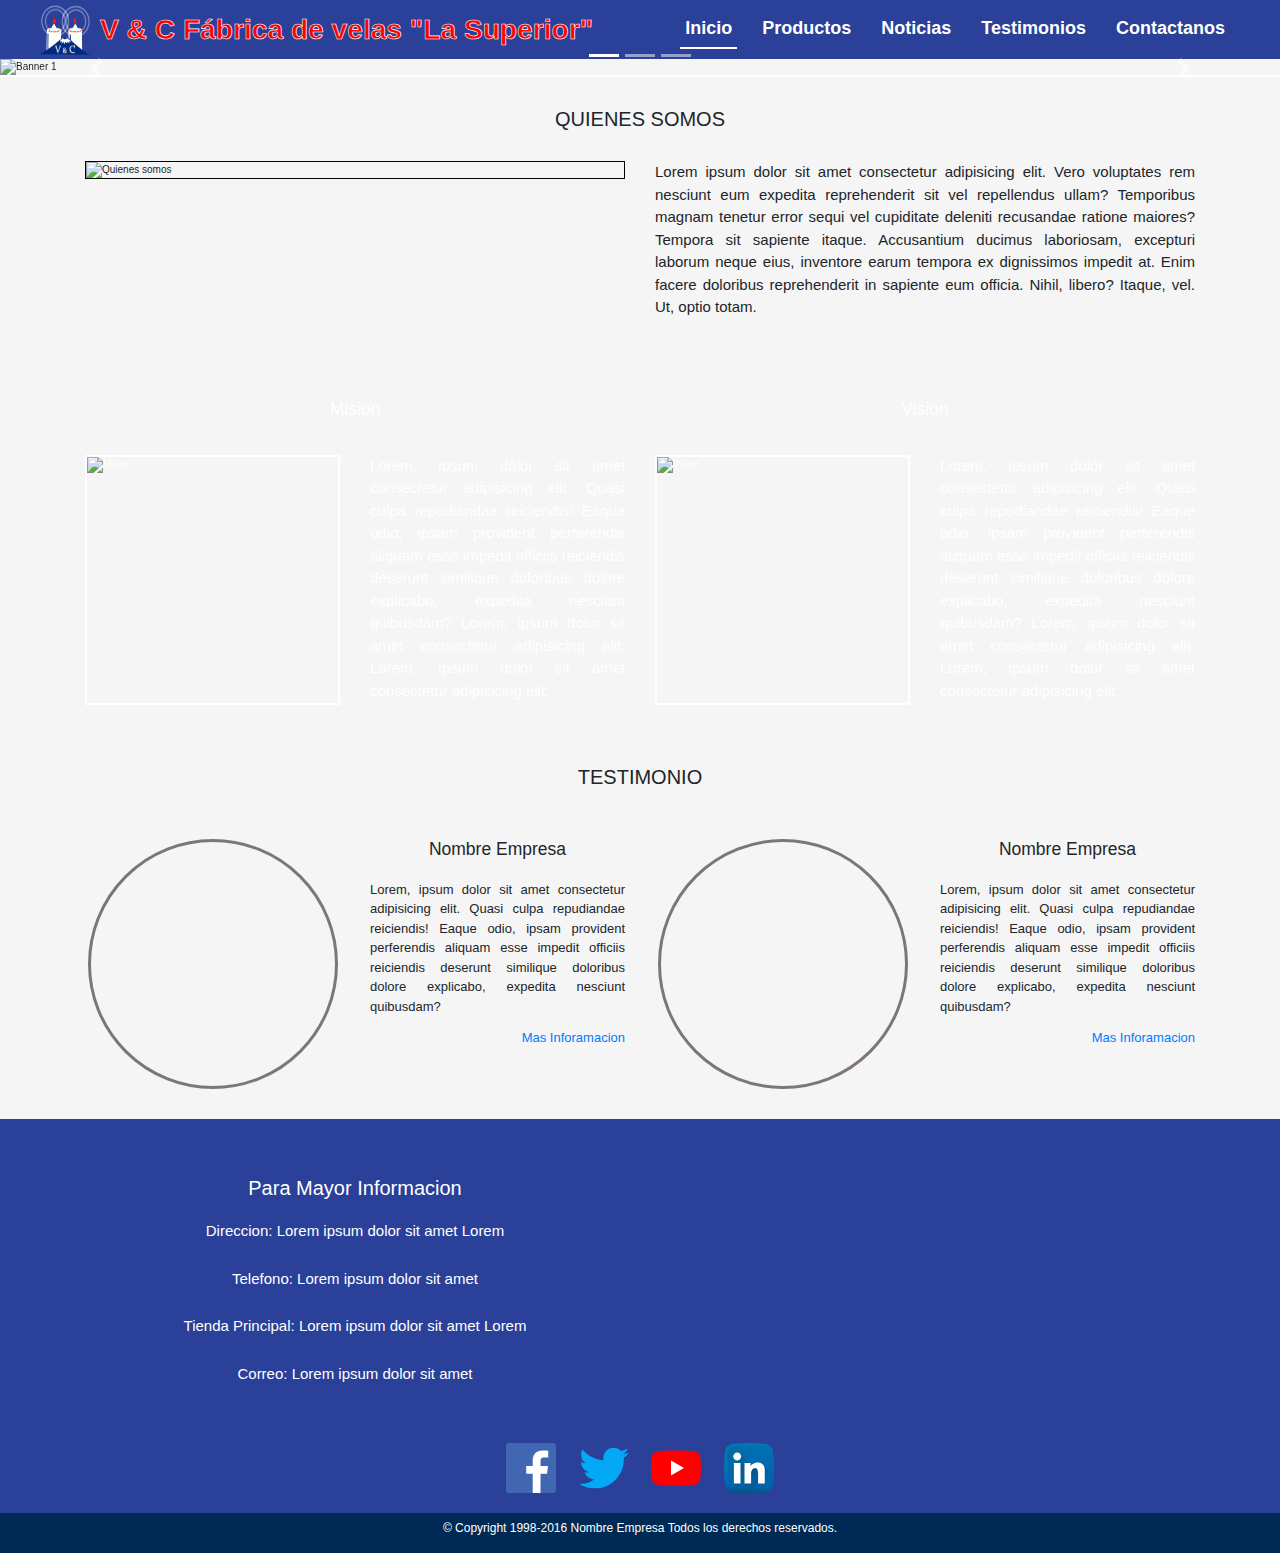
==== commit 975147b5: "Avance de la pagina" ====
--- a/DESARROLLO DEL PROYECTO WEB/Fabrica_de_Velas_La_Superior/index.html
+++ b/DESARROLLO DEL PROYECTO WEB/Fabrica_de_Velas_La_Superior/index.html
@@ -1,87 +1,240 @@
 <!doctype html>
 <html lang="es">
 <head>
-    <meta charset="UTF-8">
-    <meta name="viewport"
-          content="width=device-width, user-scalable=no, initial-scale=1.0, maximum-scale=1.0, minimum-scale=1.0">
-    <meta http-equiv="X-UA-Compatible" content="ie=edge">
-    <title>Inicio</title>
-    <link rel="stylesheet" href="css/normalize.css">
-    <link rel="stylesheet" href="css/bootstrap.css">
-    <link rel="stylesheet" href="css/style.css">
+  <meta charset="UTF-8">
+  <meta name="viewport"
+      content="width=device-width, user-scalable=no, initial-scale=1.0, maximum-scale=1.0, minimum-scale=1.0">
+  <meta http-equiv="X-UA-Compatible" content="ie=edge">
+  <title>Inicio</title>
+  <link rel="stylesheet" href="css/normalize.css">
+  <link rel="stylesheet" href="css/bootstrap.css">
+  <link rel="stylesheet" href="css/style.css">
 </head>
 <body>
 
-    <!--HEADER Y MENU DE LA PAGINA WEB CON RESPONSIVE EN RESOLUCIONES DE 1920px 1360px 1280px 1080px 480px y 380px-->
+  <!--HEADER Y MENU DE LA PAGINA WEB CON RESPONSIVE EN RESOLUCIONES DE 1920px 1360px 1280px 1080px 480px y 380px-->
+
+    <!--#region menu del inicio-->
     <header>
-        <nav class="navbar navbar-expand-xl navbar-light">
-            <a href="#" class="d-flex align-items-center">
-
-                <img class="logo-img" src="img/logo/logo-final-sinmargen.png" alt="logo de la empresa">
-            </a>
-            <a href="#" class="d-flex justify-content-center align-items-center">
-                <h1 class="nombre-empresa">V & C Fábrica de velas "La Superior"</h1>
-            </a>
-
-            <button type="button" class="navbar-toggler" data-toggle="collapse" data-target="#firstNavbar">
-                <div class="icon-menu">
-
-                </div>
-            </button>
-            <div class="collapse navbar-collapse" id="firstNavbar">
-                <ul class="navbar-nav ml-auto">
-                    <li class="nav-item"><a class="nav-link" href="#">Inicio</a></li>
+      <nav class="navbar navbar-expand-xl navbar-light">
+          <a href="#" class="d-flex align-items-center">
+            <img class="logo-img" src="img/logo/logo-final-sinmargen.png" alt="logo de la empresa">
+          </a>
+          <a href="#" class="d-flex justify-content-center align-items-end nombre-empresa">
+            <h1>V & C Fábrica de velas "La Superior"</h1>
+          </a>
+          <button type="button" class="navbar-toggler" data-toggle="collapse" data-target="#firstNavbar">
+            <div class="icon-menu">
+
+            </div>
+          </button>
+          <div class="collapse navbar-collapse" id="firstNavbar">
+              <ul class="navbar-nav ml-auto">
+                    <li class="nav-item"><a class="nav-link active" href="#">Inicio</a></li>
                     <li class="nav-item"><a class="nav-link" href="#">Productos</a></li>
                     <li class="nav-item"><a class="nav-link" href="#">Noticias</a></li>
-                    <li class="nav-item"><a class="nav-link" href="#">Testimonios</a></li>
+                    <li class="nav-item"><a class="nav-link" href="#testimonio-index">Testimonios</a></li>
                     <li class="nav-item"><a class="nav-link" href="#">Contactanos</a></li>
-                </ul>
-            </div>
-        </nav>
-    </header>
-    <!--AQUI TERMINA EL HEADER-->
-
-    <!--AQUI INICIA EL CONTENIDO PRINCIPAL DE LA PAGINA-->
-    <main>
-        <h2>Contenido</h2>
-    </main>
+              </ul>
+          </div>
+      </nav>
+   </header>
+  <!--#endregion menu del inicio-->
+
+  <!--AQUI TERMINA EL HEADER-->
+
+
+
+  <!--AQUI INICIA EL CONTENIDO PRINCIPAL DE LA PAGINA-->
+  <!--#region banner-->
+  <div id="carouselExampleCaptions" class=" carousel slide banner" data-ride="carousel">
+    <ol class="carousel-indicators">
+      <li data-target="#carouselExampleCaptions" data-slide-to="0" class="active"></li>
+      <li data-target="#carouselExampleCaptions" data-slide-to="1"></li>
+      <li data-target="#carouselExampleCaptions" data-slide-to="2"></li>
+    </ol>
+    <!--#region FOTOS DEL BANNER-->
+    <div class="carousel-inner">
+      <div class="carousel-item active">
+        <img class="index-img-banner img-fluid" src="https://w.wallhaven.cc/full/zm/wallhaven-zmr6qv.png" class="d-block w-100" alt="Banner 1">
+      </div>
+      <div class="carousel-item">
+        <img class="index-img-banner img-fluid" src="https://w.wallhaven.cc/full/96/wallhaven-96w8e8.png" class="d-block w-100" alt="Banner 2">
+      </div>
+      <div class="carousel-item">
+        <img class="index-img-banner img-fluid" src="https://w.wallhaven.cc/full/6k/wallhaven-6k3oox.jpg" class="d-block w-100" alt="Banner 3">
+      </div>
+    </div>
+    <!--#endregion FOTOS DEL BANNER-->
+    <!--#region boton atras-->
+    <a class="carousel-control-prev" href="#carouselExampleCaptions" role="button" data-slide="prev">
+      <span class="carousel-control-prev-icon" aria-hidden="true"></span>
+      <span class="sr-only">Previous</span>
+    </a>
+    <!--#endregion boton atras-->
+    <!--#region boton siguiente-->
+    <a class="carousel-control-next" href="#carouselExampleCaptions" role="button" data-slide="next">
+      <span class="carousel-control-next-icon" aria-hidden="true"></span>
+      <span class="sr-only">Next</span>
+    </a>
+    <!--#endregion boton siguiente-->
+  </div>
+  <!--#endregion banner-->
+
+
+  <main>
+    <section class="container">
+      <!--#region QUIENES SOMOS-->
+      <article class="article">
+        <div class="row">
+          <div class="col-lg-12">
+            <h2 class="my-5 text-center">QUIENES SOMOS</h2>
+          </div>
+        </div>
+        <div class="row pb-5">
+          <div class="col-lg-6">
+            <img class="imagen-index mx-auto mb-4 d-block img-fluid" src="https://images.unsplash.com/photo-1531976283823-ff4d70a477ab?ixlib=rb-1.2.1&ixid=eyJhcHBfaWQiOjEyMDd9&auto=format&fit=crop&w=1350&q=80" alt="Quienes somos" width="500">
+          </div>
+          <div class="col-lg-6 my-auto">
+            <p class="text-justify">
+              Lorem ipsum dolor sit amet consectetur adipisicing elit. Vero voluptates rem nesciunt 
+              eum expedita reprehenderit sit vel repellendus ullam? Temporibus magnam tenetur error 
+              sequi vel cupiditate deleniti recusandae ratione maiores? Tempora sit sapiente itaque.
+              Accusantium ducimus laboriosam, excepturi laborum neque eius, inventore earum tempora 
+              ex dignissimos impedit at. Enim facere doloribus reprehenderit in sapiente eum officia. 
+              Nihil, libero? Itaque, vel. Ut, optio totam.
+            </p>
+          </div>
+        </div>
+      </article>
+      <!--#endregion QUIENES SOMOS-->
+    </section>
+
+    <!--#region MISION Y VISION-->
+    <div class="fondo-mision-vision-index pt-3">
+      <div class="container">
+        <div class="row">
+          <div class="col-lg-6 pb-5">
+            <h3 class="text-center py-5">Mision</h3>
+            <div class="row">
+              <div class="col-lg-6 mb-4">
+                <img class="imagen-mision mx-auto d-block img-fluid" src="https://images.unsplash.com/photo-1565968464329-b7a8827462c9?ixlib=rb-1.2.1&auto=format&fit=crop&w=500&q=60" alt="Mision">
+              </div>
+              <div class="col-lg-6">
+                <p class="text-justify">
+                  Lorem, ipsum dolor sit amet consectetur adipisicing elit. Quasi culpa repudiandae reiciendis! 
+                  Eaque odio, ipsam provident perferendis aliquam esse impedit officiis reiciendis deserunt 
+                  similique doloribus dolore explicabo, expedita nesciunt quibusdam? Lorem, ipsum dolor sit 
+                  amet consectetur adipisicing elit. Lorem, ipsum dolor sit amet consectetur adipisicing elit.
+                </p>
+              </div>
+            </div>
+          </div>
+          <div class="col-lg-6 pb-5">
+            <h3 class="text-center py-5">Vision</h3>
+            <div class="row">
+              <div class="col-lg-6 mb-4">
+                <img class="imagen-vision mx-auto d-block img-fluid" src="https://images.unsplash.com/photo-1585647981634-78484e6a9c02?ixlib=rb-1.2.1&auto=format&fit=crop&w=1790&q=80" alt="Vision">
+              </div>
+              <div class="col-lg-6">
+                <p class="text-justify text-white">
+                  Lorem, ipsum dolor sit amet consectetur adipisicing elit. Quasi culpa repudiandae reiciendis! 
+                  Eaque odio, ipsam provident perferendis aliquam esse impedit officiis reiciendis deserunt 
+                  similique doloribus dolore explicabo, expedita nesciunt quibusdam? Lorem, ipsum dolor sit 
+                  amet consectetur adipisicing elit. Lorem, ipsum dolor sit amet consectetur adipisicing elit.
+                </p>
+              </div>
+            </div>
+          </div>
+        </div>
+      </div>
+    </div>
+    <!--#endregion MISION Y VISION-->
+
+    <!--#region TESTIMONIOS--> 
+    <section class="container" id="testimonio-index">
+      <article class="article">
+        <div class="row">
+          <div class="col-lg-12 py-4">
+            <h2 class="text-center">TESTIMONIO</h2>
+          </div>
+        </div>
+        <div class="row">
+          <div class="col-lg-6">
+            <div class="row">
+              <div class="col py-5">
+                <img class="imagen-testimonio-index mx-auto d-block" src="https://images.unsplash.com/photo-1584100156120-753ad8eedbb7?ixlib=rb-1.2.1&ixid=eyJhcHBfaWQiOjEyMDd9&auto=format&fit=crop&w=500&q=60" alt="Testimonio 1">
+              </div>
+              <div class="col py-5">
+                <h3 class="text-center pb-4">Nombre Empresa</h3>
+                <p class="text-justify testominio-texto-index">
+                  Lorem, ipsum dolor sit amet consectetur adipisicing elit. Quasi culpa repudiandae reiciendis! Eaque odio, ipsam provident perferendis aliquam esse impedit officiis reiciendis deserunt similique doloribus dolore explicabo, expedita nesciunt quibusdam?
+                </p>
+                <p class="text-right">
+                  <a class="mas-informacion-index" href="#">Mas Inforamacion</a>
+                </p>
+              </div>
+            </div>
+          </div>
+          <div class="col-lg-6">
+            <div class="row">
+              <div class="col py-5">
+                <img class="imagen-testimonio-index mx-auto d-block" src="https://images.unsplash.com/photo-1582557072418-e968d7f5c2cf?ixlib=rb-1.2.1&ixid=eyJhcHBfaWQiOjEyMDd9&auto=format&fit=crop&w=500&q=60" alt="Testimonio 1">
+              </div>
+              <div class="col py-5">
+                <h3 class="text-center pb-4">Nombre Empresa</h3>
+                <p class="text-justify testominio-texto-index">
+                  Lorem, ipsum dolor sit amet consectetur adipisicing elit. Quasi culpa repudiandae reiciendis! Eaque odio, ipsam provident perferendis aliquam esse impedit officiis reiciendis deserunt similique doloribus dolore explicabo, expedita nesciunt quibusdam?  
+                </p>
+                <p class="text-right">
+                  <a class="mas-informacion-index" href="#">Mas Inforamacion</a>
+                </p>
+              </div>
+            </div>
+          </div>
+        </div>
+      </article>
+    </section>
+    <!--#endregion TESTIMONIOS-->
+  </main>
+
     <!--AQUI TERMINA EL CONTENIDO PRINCIPAL DE LA PAGINA-->
 
     <!--AQUI COMIENZA EL FOOTER DE LA PAGINA WEB-->
-    <footer>
-        <div class="row">
-            <div class="footer-card d-flex justify-content-center flex-column col-xl-4">
-                <h5 class="footer-item-titulo">Para Mayor Informacion</h5>
-                <p>Direccion: <span>Lorem ipsum dolor sit amet Lorem</span></p>
-                <p>Telefono: <span>Lorem ipsum dolor sit amet</span></p>
-                <p>Tienda Principal: <span>Lorem ipsum dolor sit amet Lorem</span></p>
-                <p>Correo: <span>Lorem ipsum dolor sit amet</span></p>
-            </div>
-            <div class="footer-map d-flex justify-content-center align-items-center col-xl-4">
-                <iframe src="https://www.google.com/maps/embed?pb=!1m14!1m12!1m3!1d956.8520264488265!2d-71.53379548740885!3d-16.40408703189563!2m3!1f0!2f0!3f0!3m2!1i1024!2i768!4f13.1!5e0!3m2!1ses!2spe!4v1586885261281!5m2!1ses!2spe" width="600" height="450" frameborder="0" style="border:0;" allowfullscreen="" aria-hidden="false" tabindex="0"></iframe>
-            </div>
-            <div class="footer-noticia col-xl-4 d-flex flex-column">
-                <h5 class="footer-item-titulo">Descubre más de nosotros</h5>
-                <img class="footer-noticia-img img-fluid" src="img/noticias/Noticia1.jpg" alt="Noticia">
-                <div class="d-flex flex-row justify-content-between">
-                    <p>Lorem ipsum dolor</p>
-                    <div class="text-right">
-                        <a href="" >Leer Más</a>
-                    </div>
-                </div>
-            </div>
-        </div>
-        <div class="footer-redes-sociales d-flex justify-content-center">
-            <img src="img/redesociales/facebook.svg" alt="" class="red-social">
-            <img src="img/redesociales/twitter.svg" alt="" class="red-social">
-            <img src="img/redesociales/youtube.svg" alt="" class="red-social">
-            <img src="img/redesociales/linkedin.svg" alt="" class="red-social">
-        </div>
-        <div class="copyright">
-            <p>© Copyright 1998-2016 Nombre Empresa Todos los derechos reservados.</p>
-        </div>
-    </footer>
-    <!--AQUI TERMINA EL FOOTER DE LA PAGINA-->
+
+  <!--#region pie de pagina-->
+  
+  
+  <!--#endregion pie de pagina-->
+  <footer>
+   <div class="container pt-5">
+      <div class="row">
+        <div class="col-lg-6 d-flex flex-column align-items-center pb-3 my-auto">
+          <h5 class="footer-item-titulo">Para Mayor Informacion</h5> <br>
+          <p>Direccion: <span>Lorem ipsum dolor sit amet Lorem</span></p> <br>
+          <p>Telefono: <span>Lorem ipsum dolor sit amet</span></p> <br>
+          <p>Tienda Principal: <span>Lorem ipsum dolor sit amet Lorem</span></p> <br>
+          <p>Correo: <span>Lorem ipsum dolor sit amet</span></p>
+        </div>
+        <div class="col-lg-6 my-auto">
+          <iframe class="mapa-footer" src="https://www.google.com/maps/embed?pb=!1m14!1m12!1m3!1d956.8520264488265!2d-71.53379548740885!3d-16.40408703189563!2m3!1f0!2f0!3f0!3m2!1i1024!2i768!4f13.1!5e0!3m2!1ses!2spe!4v1586885261281!5m2!1ses!2spe" 
+           frameborder="0" style="border:0;" allowfullscreen="" aria-hidden="false" tabindex="0"></iframe>
+        </div>
+      </div>
+      <div class="row">
+        <div class="footer-redes-sociales mx-auto">
+          <img src="img/redesociales/facebook.svg" alt="" class="red-social">
+          <img src="img/redesociales/twitter.svg" alt="" class="red-social">
+          <img src="img/redesociales/youtube.svg" alt="" class="red-social">
+          <img src="img/redesociales/linkedin.svg" alt="" class="red-social">
+        </div>
+      </div>
+   </div>
+  <div class="copyright">
+    <p>© Copyright 1998-2016 Nombre Empresa Todos los derechos reservados.</p>
+  </div>
+  </footer>
+  <!--AQUI TERMINA EL FOOTER DE LA PAGINA-->
 
 <script src="js/jquery.js"></script>
 <script src="js/bootstrap.js"></script>
--- a/DESARROLLO DEL PROYECTO WEB/Fabrica_de_Velas_La_Superior/css/style.css
+++ b/DESARROLLO DEL PROYECTO WEB/Fabrica_de_Velas_La_Superior/css/style.css
@@ -1,19 +1,25 @@
-
-/*#region CSS del Header de la pagina*/
+/*--------------------------*/
+/*CSS del Header de la pagina comienzo*/
+/*--------------------------*/
+
 header {
-    padding-left: 5rem;
-    padding-right: 5rem;
+    padding-left: 4rem;
+    padding-right: 4rem;
     background-color: rgba(0,27,133,0.83);
 }
 h1{
+    -webkit-text-stroke: 0.6px white;
     font-family: sans-serif;
     font-weight: bold;
-    font-size: 3rem;
-}
-.nombre-empresa{
-    -webkit-text-stroke: 0.6px white;
     color: red;
-}
+    font-size: 2.2vw;
+    margin:0;
+    padding-left:1rem;
+}
+.nombre-empresa:hover{
+    text-decoration: none;
+}
+
 .logo-img{
     width: 5rem;
     height: 5rem;
@@ -27,6 +33,7 @@
 .nav-link{
     color: white !important;
     font-size: 1.8rem;
+    font-weight: bolder;
     font-family: "Open sans", sans-serif;
     text-align: center;
 }
@@ -35,335 +42,268 @@
     height: 3.5rem;
     background: url("../img/menu/menu-white.svg") no-repeat no-repeat;
 }
-/*#endregion CSS del Header de la pagina*/
-
-/*#region CSS PARA OTROS COMPONENTES*/
-
-/*#region CSS Globales*/
-body{
-    background-color: #F5F5F5;
-}
-main>.container{
-    padding: 0;
-
-}
-main>.container>.row{
-    margin: 0;
-}
-h3{
-    font-size: 2.5rem;
-    font-weight: bolder;
-    padding: 2.5rem;
-}
-/*#endregion CSS Globales*/
-
-/*#region carousel testimonio*/
-.carousel{
-    width: 100%;
-}
-.carousel-img{
-    width: 100%;
-    height: 51rem;
-}
-.carousel-control-next-icon,
-.carousel-control-prev-icon{
-    width: 3rem;
-    height: 4rem;
-}
-.carousel-control-next-icon{
-    background-image: url("../img/iconos/arrow/Right-arrow.svg");
-}
-.carousel-control-prev-icon{
-    background-image: url("../img/iconos/arrow/Left-arrow.svg");
-}
-
-.carousel-mini{
-    width: 9rem;
-    height: 8rem;
-    margin-top: 2rem;
-    margin-bottom: 2rem;
-}
-.testimonio-descripcion{
-    font-size: 1.8rem;
-    padding-right: 2rem;
-    padding-left: 2rem;
-}
-/*#endregion*/
-
-/*#region card-testimonio*/
-.title-slider-card{
-    padding: 8rem 8rem 1rem 8rem;
-}
-.card-testimonio{
-    padding: 4.5rem 5rem 4.5rem 5rem;
-    display: flex;
-    justify-content: center;
-    align-items: center;
-}
-.img-testimonio{
-    width: 22.4rem;
-    height: 22.4rem;
-    border-radius: 100%;
-}
-.card-titulo-testimonio{
-    font-size: 2rem;
-    font-weight: bold;
-    text-align: center;
-}
-.card-descripcion-testimonio{
-    font-size: 1.4rem;
-    padding: 1rem 1rem 1rem 1rem;
-    text-align: justify;
-}
-.enlace-testimonio{
-    font-weight: bolder;
-    text-align: end;
-}
-.control-nav{
-    position: absolute;
-    top: 40%;
-    width: 115.6rem;
-    z-index: 2;
-    display: flex;
-    justify-content: space-between;
-    align-items: center;
-}
-.control-prev{
-    background: url("../img/iconos/arrow/Left-arrow.svg") no-repeat;
-    background-size: contain;
-}
-.control-next{
-    background: url("../img/iconos/arrow/Right-arrow.svg") no-repeat;
-    background-size: contain;
-}
-.control-prev,.control-next{
-    width: 3rem;
+
+/*#region wordpress */
+
+.active{
+    border-bottom: 2px solid white;
+}
+.active:hover{
+    border-bottom: 2px solid #FFF77D;
+}
+
+/*#endregion */
+
+
+.nav-link:hover {
+    color: #FFF77D !important;
+    /* border-bottom: 2px solid #FFF77D; */
+}
+
+
+/*--------------------------*/
+/*CSS del Header de la pagina final*/
+/*--------------------------*/
+
+
+
+/* COMIENZO de estilos css del index */
+
+
+body {
+    background: #F5F5F5;
+}
+
+.titulo-banner-index{
+    font-size:5rem;
+    color: skyblue;
+
+}
+
+
+.texto-banner-index {
+    font-size:3rem;
+    color: skyblue;
+}
+.fondo-mision-vision-index {
+    background:url(https://images.unsplash.com/photo-1587165854791-827e2b4c753a?ixlib=rb-1.2.1&ixid=eyJhcHBfaWQiOjEyMDd9&auto=format&fit=crop&w=1352&q=80);
+    width: 100%;
+    background-size: cover;
+    color: white;
+}
+
+.fondo-mision-vision-index p {
+    font-size: 1.5rem;
+}
+
+.imagen-index {
+    width: 100%;
+    height: auto;
+    border: 1px solid black;
+}
+
+.imagen-mision, .imagen-vision {
+    width: 100%;
+    height: 250px;
+    border: 2px solid white;
+}
+section article p {
+    font-size: 1.5rem;
+}
+
+.imagen-testimonio-index {
+
+    width: 250px;
+    height:250px;
+    border-radius: 50%;
+    border: 3px solid #7e7676;
+    /* box-shadow: 5px 5px 0px #bbaeae; */
+}
+
+.mas-informacion-index {
+    font-size: 1.3rem;
+}
+
+.testominio-texto-index {
+    font-size: 1.3rem;
+}
+/* FINAL de estilos css del index */
+
+
+
+/* COMIENZO de estilos css del PRODUCTOS */
+.foto-productos {
+    width: 300px;
+    height: 300px;
+    margin-bottom: 30px;
+    border: 1px solid #000000  
+}
+
+.mas-informacion-productos {
+    font-size: 1.5rem;
+}
+/* FINAL de estilos css del PRODUCTOS */
+
+/* COMIENZO de estilos NOTICIAS */
+.imagen-noticias {
+    width: 100%;
+    height: auto;
+}
+
+.input-noticias {
+    font-size: 1.5rem;
+
+}
+.button-noticias>img {
+    width: 22.5px;
+    height: auto;
+}
+
+.publicaciones-noticias>li>a{
+    font-size: 1.5rem;
+}
+
+.Noticias-Leer-Mas {
+    font-size: 1.5rem;
+}
+
+.triangulo-noticias {
+    background: url(../img/noticias/flecha-correcta.svg) no-repeat left;
+    background-size: 1rem;
+    list-style-type: none;
+    padding: 1.5rem;
+
+}
+
+.publicaciones-noticias {
+    padding: 1.5rem;
+}
+
+
+
+/* FINAL de estilos NOTICIAS */
+
+
+
+
+
+/* COMIENZO de estilos css CONTACTANOS */
+
+.formulario-contactanos {
+    margin: 20px;
+    padding: 20px;
+    margin-top:0px;
+    border: 1px solid #cccccc;
+    margin-bottom: 40px;
+}
+
+.label-contactanos {
+    display: block;
+    font-size: 1.5rem;
+    width: 100%;
+}
+
+.input-contactanos, .textarea-contactanos {
+    margin-bottom: 20px;
+    font-size: 1.5rem;
+    width: 100%;
+    padding: 10px;
+    box-sizing: border-box; /* Duda */
+    border: 1px solid #cccccc;
+   
+}
+
+.textarea-contactanos {
+    resize: vertical;  /* para ampliar el textarea both (ambos lados), horizontal */
+    max-height: 300px;
+    min-height: 100px;
+}
+
+input[type="submit"] {
+    margin-bottom: 0px;
+    background: #1668c4;
+    color: white;
+    border: none;
+    width: 100px;
+}
+
+input[type="submit"]:hover {
+    background: #4a88f4;
+    cursor: pointer;
+}
+
+
+.mapa-contactanos {
+    border: 1px solid #cccccc;
+    height: 500px;
+    width:100%;
+}
+
+.footer-contactanos {
+    background: #F5F5F5;
+}
+
+/* footer contactanos*/
+
+.footer-redes-sociales-contactanos{
+    padding: 1rem;
+}
+.footer-redes-sociales-contactanos>img{
+    margin-left: 1rem;
+    margin-right: 1rem;
+}
+.footer-redes-sociales-contactanos>img{
+    width: 5rem;
     height: 5rem;
 }
 
-/*#endregion card-testimonio*/
-
-/*#region carousel producto*/
-
-.carousel-img-producto{
-    width: 73rem;
-    height: 50rem;
-    padding: 0 15rem;
-}
-.carousel-mini-producto{
-    width: 18rem;
-    height: 16rem;
-    padding: 0 .8rem;
-    margin-top: 2rem;
-    margin-bottom: 2rem;
-}
-.carousel-descripcion-producto{
-    display: flex;
-    flex-direction: column;
-    justify-content: center;
-}
-.producto-titulo-descripcion{
-    width: 100%;
-    font-size: 2rem;
-    text-align: start;
-    font-weight: bolder;
-    padding: 2rem;
-}
-.producto-descripcion{
-    font-size: 1.6rem;
-    text-align: justify;
-    padding-right: 2rem;
-    padding-left: 2rem;
-}
-.carousel-mini-productos{
-    padding: 0;
-    display: flex;
-    justify-content: center;
-
-}
-
-/*#endregion carousel producto*/
-
-/*#region carousel card producto*/
-.producto-card{
-    margin: 0 4.5rem;
-    width: 30rem;
-    text-align: center;
-}
-.producto-card-img{
-    height: 30rem;
-}
-.slider-productos{
-    padding: 2.5rem ;
-}
-h5{
-  font-size: 2rem;
-}
-.producto-card-text,.producto-card-link{
-    font-size: 1.4rem;
-}
-/*#endregion carousel card producto*/
-
-/*#region componentes noticia*/
-
-.titulo-noticia>h2{
-    font-size: 3rem;
-}
-.texto-noticia p{
-    font-size: 1.4rem;
-    text-align: justify;
-}
-.texto-noticia h4{
-    font-size: 1.8rem;
-    font-weight: bolder;
-}
-.texto-noticia{
-    padding: 2rem;
-}
-.img-noticia-sec{
-    width: 100%;
-    display: flex;
-    justify-content: center;
-}
-.img-noticia-sec>img{
-    width: 40%;
-}
-.imagen-noticias {
-    width: 100%;
-    height: auto;
-}
-
-.publi-re a{
-    font-size: 1.4rem;
-}
-.publi-re>h4{
-    font-size: 2rem;
-    padding: 2.5rem;
-}
-
-.input-noticias{
-    width: 80% !important;
-    border-radius: 0.8rem;
-    height: 3.2rem;
-    font-size: 1.4rem;
-}
-.btn-noticias{
-    margin: 0 1rem;
-    width: 3.2rem !important;
-    height: 3.2rem;
-    border: none;
-    background: url("../img/iconos/search.svg");
-}
-.publi-re img{
-    width: 3.2rem;
-    height: 3.2rem;
-}
-.formulario-noticias{
-    padding: 2.5rem 2.5rem 0 2.5rem;
-}
-
-.card-noticia{
-    width: 47rem;
-    height: 29rem;
-    margin: 5.5rem;
-}
-.card-noticia-img{
-    width: 100%;
-    height: 100%;
-}
-.card-noticia-img>img{
-    width: 100%;
-    height: 100%;
-
-}
-.card-noticia-descripcion{
-    color: white;
-    background: rgba(0,0,0,0.95);
-    position: relative;
-    bottom: 38%;
-    z-index: 10;
-}
-.card-noticia-titulo{
-    padding: 1rem 2rem 0 2rem;
-    font-size: 1.8rem;
-}
-.card-noticia-text{
-    margin: 0;
-    padding: 0 1rem 1rem 2rem;
-    font-size: 1.4rem;
-}
-
-
-/*#endregion componentes noticia*/
-
-/*#endregion CSS PARA OTROS COMPONENTES*/
-
-/*#region Footer Para Resolucion de 1360 1280 e*/
+/* redes Sociales footer */
+
+.footer-redes-sociales-contactanos{
+    margin-bottom: 40px;
+}
+
+/* FINAL de estilos css contactanos */
+
+
+
+
+/*--------------------------*/
+/* CSS del footer comienzo */
+/*--------------------------*/
 footer{
     background-color: rgba(0,27,133,0.83);
 }
-footer>.row{
-    margin: 0;
-}
-.footer-card{
-    padding-top: 4rem;
-    padding-left: 2rem;
-    padding-right: 2rem;
-}
-.footer-card>h5{
-    padding-bottom: 1.5rem;
+
+iframe {
+    width: 100%;
+    height: 280px;
+}
+
+.imagen-footer-noticia {
+    width: 100%;
+    height: 280px;
+}
+
+.footer-item-titulo {
     font-size: 2rem;
     color: white;
 }
-.footer-card>p{
-    margin: 0.5rem;
-    padding: 1rem;
-    font-size: 1.5rem;
-    color: white;
-}
-.footer-card>p>span{
-    font-size: 1.5rem;
-    color: white;
-}
-
-.footer-map{
-    padding-top: 4rem;
-}
-.footer-map>iframe{
-    width: 45rem;
-    height: 32rem;
-}
-
-.footer-noticia{
-    padding-top: 4rem;
-    padding-left: 2rem;
-    padding-right: 2rem;
-}
-.footer-noticia>div{
-    margin: 0;
-
-}
-.footer-noticia>h5{
-    padding-bottom: 1rem;
-    font-size: 2rem;
-    color: white;
-}
-.footer-noticia>div>p{
-    padding: 0;
-    font-size: 1.5rem;
-    color: white;
-}
-.footer-noticia>div>div>a{
-    color: white;
-    font-size: 1.5rem;
-}
-.footer-noticia-img{
-    width: 45rem;
-    height: 30rem;
+
+
+footer p, footer span {
+    font-size: 1.5rem;
+    color: white;
+}
+
+.leer-mas-footer {
+    font-size: 1.5rem;
+    color: white;
 }
 
 .footer-redes-sociales{
     padding: 1rem;
+
 }
 .footer-redes-sociales>img{
     margin-left: 1rem;
@@ -373,6 +313,7 @@
     width: 5rem;
     height: 5rem;
 }
+
 
 .copyright{
     margin-top: 1rem;
@@ -387,393 +328,39 @@
     color: white;
     font-size: 1.2rem;
 }
-/*#endregion Footer Para Resolucion de 1360 1280 e*/
-
-/*#region Para que la pagina sea Resposive */
-@media (min-width: 1920px) {
-    /*#region CSS del Header de la pagina*/
-    header{
-        padding-left: 6rem;
-        padding-right: 6rem;
+
+/*--------------------------*/
+/* CSS del footer final*/
+/*--------------------------*/
+
+
+
+/* #region resolucion 576px */
+
+@media (max-width: 1199px){
+    .active{
+        border:none;
     }
-    h1{
-        font-size: 4rem;
-    }
-    .logo-img{
-        width: 6.5rem;
-        height: 6.5rem;
-    }
-
-    .nav-link{
-        color: white;
-        font-size: 2rem;
-    }
-    /*#endregion CSS del Header de la pagina*/
-
-    /*#region CSS PARA OTROS COMPONENTES*/
-
-    main>.container{
-        max-width: 164rem;
-    }
-    main>.container>.row{
-        padding: 0 4rem;
-        max-width: 164rem;
-    }
-    h3{
-        font-size: 3rem;
-        font-weight: bolder;
-    }
-    .carousel-img{
-        width: 100%;
-        height: 60rem;
-    }
-    .carousel-mini{
-        width: 12rem;
-        height: 10rem;
-        margin-top: 2rem;
-        margin-bottom: 2rem;
-    }
-    .testimonio-descripcion{
-        font-size: 2rem;
-    }
-
-    /*#endregion CSS PARA OTROS COMPONENTES*/
-
-    /*#region card-testimonio*/
-    .card-testimonio{
-        padding: 4.5rem 5rem 4.5rem 5rem;
-    }
-    .card-img-testimonio{
-        padding: 0 3rem 0 2rem !important;
-    }
-    .img-testimonio{
-        height: 26rem;
-    }
-    .card-titulo-testimonio{
-        font-size: 2.6rem;
-    }
-    .card-descripcion-testimonio{
-        font-size: 1.8rem;
-        padding: 1rem 2.5rem 0rem 2.5rem;
-    }
-    .enlace-testimonio{
-        padding-right: 2.5rem;
-    }
-    .enlace-testimonio>a{
-        font-size: 1.4rem;
-    }
-    .control-nav{
-        width: 164rem;
-    }
-
-    /*#endregion card-testimonio*/
-
-    /*#region carousel de producto*/
-    .carousel-img-producto{
-        width: 100rem;
-        height: 60rem;
-        padding: 0 27rem;
-    }
-    .producto-titulo-descripcion{
-        font-size: 2.8rem;
-        padding: 2rem 6rem;
-    }
-    .producto-descripcion{
-        font-size: 2.05rem;
-        padding: 0 6rem;
-    }
-    /*#endregion carousel de producto*/
-
-    /*#region carousel card producto*/
-    .producto-card{
-        margin: 0 6.2rem;
-        width: 42rem;
-    }
-    .producto-card-img{
-        height: 42rem;
-    }
-    h5{
-        font-size: 2.4rem;
-    }
-    .producto-card-text,.producto-card-link{
-        font-size: 2rem;
-    }
-    /*#endregion carousel card producto*/
-
-    /*#region card noticia*/
-
-    .card-noticia{
-        width: 67rem;
-        height: 41rem;
-        margin: 7rem;
-    }
-    .card-noticia-descripcion{
-        bottom: 32%;
-    }
-    .card-noticia-titulo{
-        padding: 1rem 2rem 0 2rem;
-        font-size: 2rem;
-    }
-    .card-noticia-text{
-        font-size: 1.8rem;
-    }
-
-    /*#endregion card noticia*/
-
-    /*#region Footer para resolucion de 1920px e*/
-    .footer-card{
-        padding: 5rem;
-    }
-    .footer-card>h5{
-        padding-bottom: 1.5rem;
-        font-size: 3rem;
-    }
-    .footer-card>p{
-        margin: 0.5rem;
-        font-size: 2.5rem;
-    }
-    .footer-card>p>span{
-        font-size: 2rem;
-        color: white;
-    }
-
-
-    .footer-map>iframe{
-        width: 55rem;
-        height: 40rem;
-    }
-
-    .footer-noticia{
-        padding-top: 4rem;
-        padding-left: 3rem;
-    }
-    .footer-noticia>h5{
-        color: white;
-    }
-    .footer-noticia>.row{
-        width: 55rem;
-    }
-    .footer-noticia>.row>p{
-        font-size: 2rem;
-    }
-    .footer-noticia>.row>div>a{
-        font-size: 2rem;
-    }
-    .footer-noticia-img{
-        width: 55rem;
-        height: 35rem;
-    }
-    .footer-noticia>div{
-        width: 55rem;
-    }
-
-    .footer-redes-sociales>img{
-        width: 6.5rem;
-        height: 6.5rem;
-    }
-
-    .copyright>p{
-
-        font-size: 1.6rem;
-    }
-    /*#endregion*/
-}
-
-/*#region medida de 1024*/
-
-@media (max-width: 1024px) {
-
-
-    h1{
-        font-size: 2.4rem;
-    }
-    /*#region footer */
-    .footer-card{
-        align-items: center;
-    }
-    .footer-noticia-img {
-        width: 60%;
-        height: 40rem;
-    }
-    .footer-noticia{
-        align-items: center;
-    }
-    .footer-noticia>div{
-        width: 60%;
-    }
-
-    /*#endregion*/
-}
-
-/*#endregion*/
-
-/*#region medida de 768*/
-
-@media (max-width: 768px) {
-    /*#region footer */
-    .footer-card{
-        align-items: center;
-    }
-    .footer-noticia-img {
-        width: 100%;
-        height: 40rem;
-    }
-    .footer-noticia>div{
-        width: 100%;
-    }
-
-    /*#endregion*/
-}
-
-/*#endregion*/
-
-/*#region medida de 576*/
-
-@media (max-width: 576px) {
-
+}
+
+/* #endregion resolucion 576px */
+
+
+
+/* #region resolucion 576px */
+
+@media (max-width: 576px){
+
+/*#region header */
     header{
         padding: 1rem;
     }
     h1{
-        font-size: 1.8rem;
+        -webkit-text-stroke: 0.08px white;
+        font-size: 1.2rem;
     }
-
-    /*#region footer */
-    .footer-card{
-        align-items: center;
-    }
-    .footer-noticia-img {
-        width: 100%;
-        height: 40rem;
-    }
-    .footer-noticia>div{
-        width: 100%;
-    }
-
-    /*#endregion*/
-}
-
-/*#endregion*/
-
-@media (max-width: 480px) {
-    /*#region CSS del Header de la pagina*/
-    header{
-        padding-left: 0.5rem;
-        padding-right: 0.5rem;
-    }
-
-    .navbar{
-        padding-top: 1rem;
-        padding-bottom: 1rem;
-    }
-    h1{
-        font-family: sans-serif;
-        font-size: 2rem;
-    }
-    .nombre-empresa{
-        -webkit-text-stroke: 0.1px white;
-        color: red;
-    }
-    .logo-img{
-        width: 4.5rem;
-        height: 4.5rem;
-    }
-    /*#endregion CSS del Header de la pagina*/
-
-    /*#region footer para resolucion de 480px*/
-    .footer-noticia-img{
-        width: 100%;
-        height: 30rem;
-    }
-    .footer-noticia>div{
-        width: 100%;
-    }
-    /*#endregion*/
-
-    /*#region carousel testimonio*/
-
-    .carousel-mini-testimonio{
-        display: none !important;
-    }
-
-    .carousel-img{
-        height: 45rem;
-    }
-
-    /*#endregion carousel testimonio*/
-
-
-    /*#region carousel producto*/
-    .carousel-img-producto{
-        padding: 0;
-        width: 45rem;
-    }
-
-    .carousel-mini-producto{
-        display: none;
-    }
-    /*#endregion carousel producto*/
-
-    /*#region carousel card producto*/
-    .control-nav{
-        display: none;
-    }
-    .producto-card{
-        margin: 0 6.5rem;
-        width: 35rem;
-    }
-    .producto-card-img{
-        height: 35rem;
-    }
-    /*#endregion carousel card producto*/
-
-    /*#region card noticia*/
-
-    .card-noticia{
-        width: 43rem;
-        height: 33rem;
-        margin: 2.5rem;
-    }
-    .card-noticia-descripcion{
-        bottom: 32%;
-    }
-    .card-noticia-titulo{
-        padding: 1rem 2rem 0 2rem;
-        font-size: 1.5rem;
-    }
-    .card-noticia-text{
-        font-size: 1.4rem;
-    }
-
-    /*#endregion card noticia*/
-
-}
-@media (max-width: 380px){
-    /*#region CSS del Header de la pagina*/
-    h1{
-        font-family: sans-serif;
-        font-size: 1.5rem;
-    }
-    /*#endregion CSS del Header de la pagina*/
-
-    /*#region card noticia*/
-
-    .card-noticia{
-        width: 33rem;
-        height: 21rem;
-        margin: 2rem;
-    }
-    .card-noticia-descripcion{
-        bottom: 32%;
-    }
-    .card-noticia-titulo{
-        padding: 1rem 2rem 0 2rem;
-        font-size: 1.4rem;
-    }
-    .card-noticia-text{
-        font-size: 1rem;
-    }
-
-    /*#endregion card noticia*/
-}
-/*endregion Para que la pagina sea Resposive */+/*#endregion  */
+
+}
+
+/* #endregion resolucion 576px */
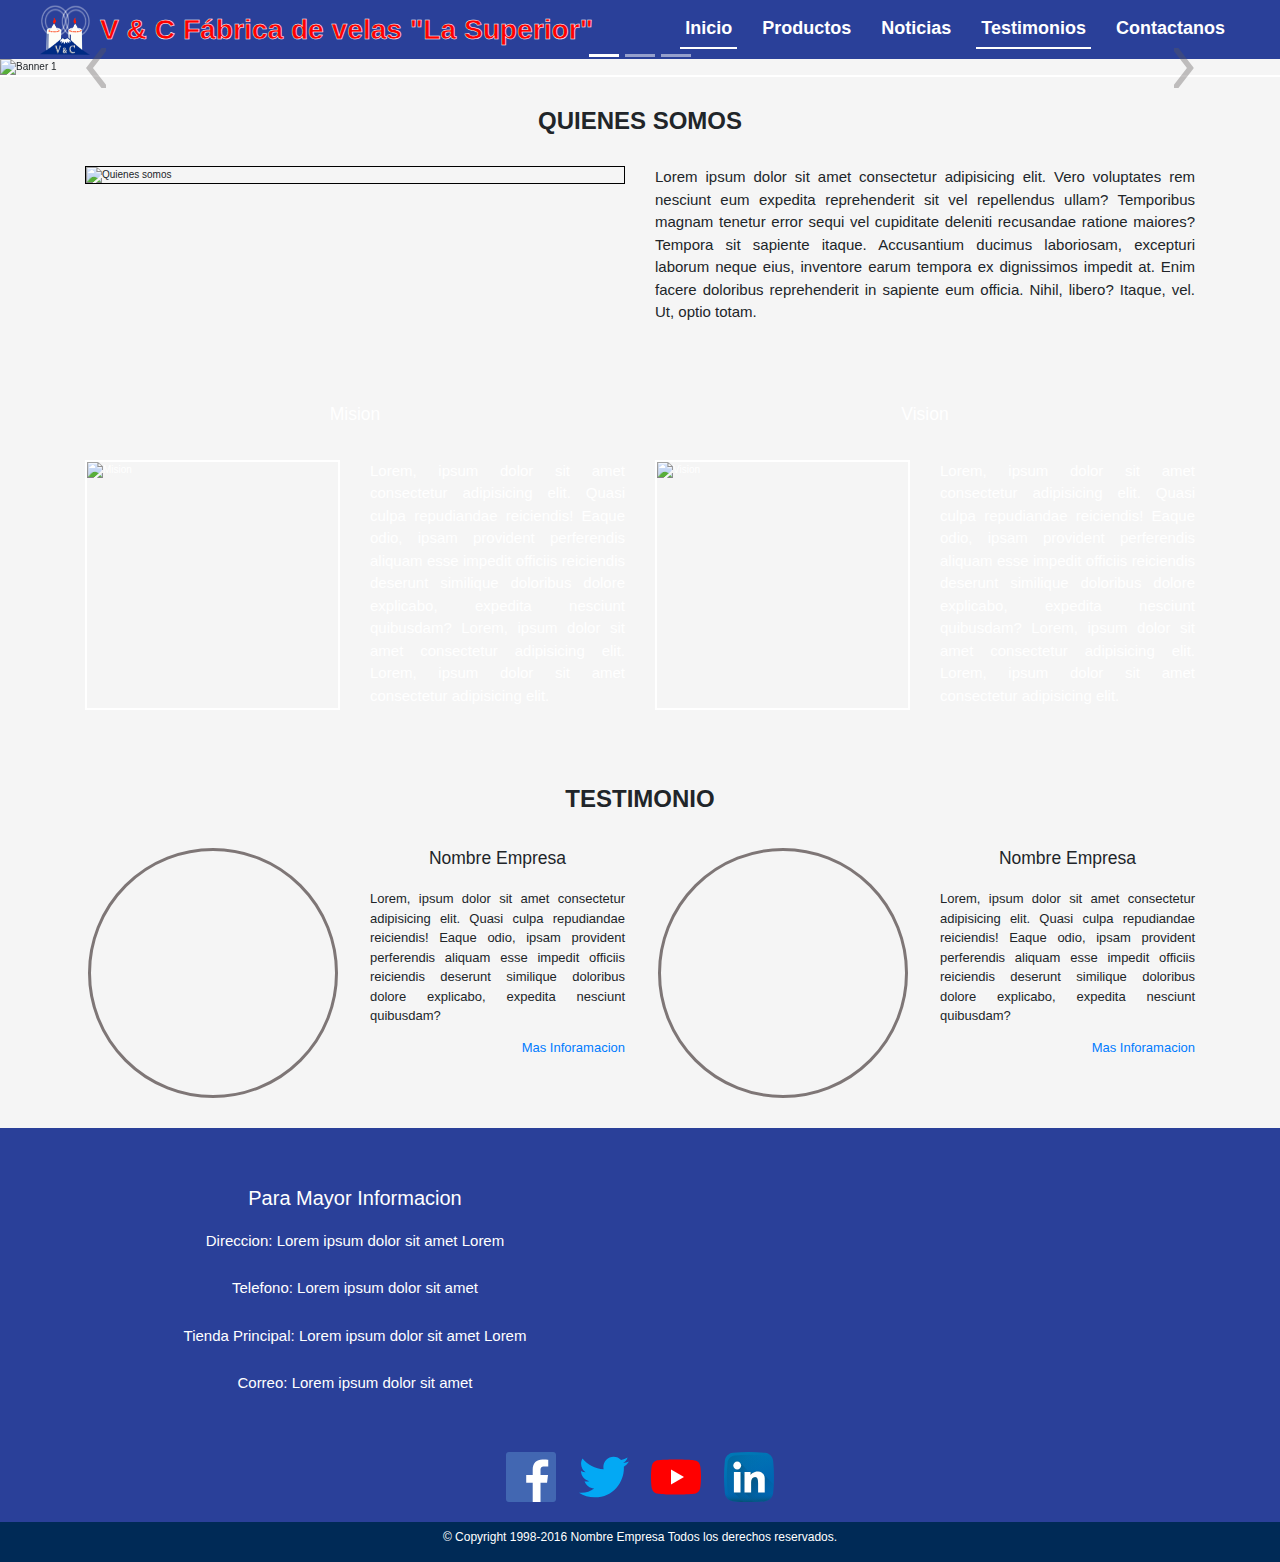
==== commit 723870be: "Proyecto terminando 1.0" ====
--- a/DESARROLLO DEL PROYECTO WEB/Fabrica_de_Velas_La_Superior/index.html
+++ b/DESARROLLO DEL PROYECTO WEB/Fabrica_de_Velas_La_Superior/index.html
@@ -5,7 +5,9 @@
   <meta name="viewport"
       content="width=device-width, user-scalable=no, initial-scale=1.0, maximum-scale=1.0, minimum-scale=1.0">
   <meta http-equiv="X-UA-Compatible" content="ie=edge">
-  <title>Inicio</title>
+  <title>Inicio | La Superior</title>
+  <link rel="shortcut icon" href="img/logo/favicon.png" type="image/png">
+
   <link rel="stylesheet" href="css/normalize.css">
   <link rel="stylesheet" href="css/bootstrap.css">
   <link rel="stylesheet" href="css/style.css">
@@ -30,11 +32,11 @@
           </button>
           <div class="collapse navbar-collapse" id="firstNavbar">
               <ul class="navbar-nav ml-auto">
-                    <li class="nav-item"><a class="nav-link active" href="#">Inicio</a></li>
-                    <li class="nav-item"><a class="nav-link" href="#">Productos</a></li>
-                    <li class="nav-item"><a class="nav-link" href="#">Noticias</a></li>
-                    <li class="nav-item"><a class="nav-link" href="#testimonio-index">Testimonios</a></li>
-                    <li class="nav-item"><a class="nav-link" href="#">Contactanos</a></li>
+                    <li class="nav-item"><a class="nav-link active" href="index.html">Inicio</a></li>
+                    <li class="nav-item"><a class="nav-link" href="productos.html">Productos</a></li>
+                    <li class="nav-item"><a class="nav-link" href="noticias.html">Noticias</a></li>
+                    <li class="nav-item"><a class="nav-link active" href="#testimonio-index">Testimonios</a></li>
+                    <li class="nav-item"><a class="nav-link" href="contactanos.html">Contactanos</a></li>
               </ul>
           </div>
       </nav>
@@ -88,7 +90,7 @@
       <article class="article">
         <div class="row">
           <div class="col-lg-12">
-            <h2 class="my-5 text-center">QUIENES SOMOS</h2>
+            <h2 class="my-5 text-center" style="font-weight: bolder; font-size: 2.4rem ;">QUIENES SOMOS</h2>
           </div>
         </div>
         <div class="row pb-5">
@@ -155,8 +157,8 @@
     <section class="container" id="testimonio-index">
       <article class="article">
         <div class="row">
-          <div class="col-lg-12 py-4">
-            <h2 class="text-center">TESTIMONIO</h2>
+          <div class="col-lg-12 pt-5">
+            <h2 class="text-center" style="font-weight: bolder; font-size: 2.4rem ;">TESTIMONIO</h2>
           </div>
         </div>
         <div class="row">
--- a/DESARROLLO DEL PROYECTO WEB/Fabrica_de_Velas_La_Superior/css/style.css
+++ b/DESARROLLO DEL PROYECTO WEB/Fabrica_de_Velas_La_Superior/css/style.css
@@ -8,7 +8,7 @@
     background-color: rgba(0,27,133,0.83);
 }
 h1{
-    -webkit-text-stroke: 0.6px white;
+    -webkit-text-stroke: 0.5px white;
     font-family: sans-serif;
     font-weight: bold;
     color: red;
@@ -129,8 +129,6 @@
 }
 /* FINAL de estilos css del index */
 
-
-
 /* COMIENZO de estilos css del PRODUCTOS */
 .foto-productos {
     width: 300px;
@@ -144,6 +142,43 @@
 }
 /* FINAL de estilos css del PRODUCTOS */
 
+/* COMIENZO de estilos css de PRODUCTO 1 */
+.producto-1 {
+    width: 400px;
+    height: 400px;
+    margin: 0px auto;
+    display: flex;
+    margin-bottom: 30px;
+    border: 1px solid #000000
+}
+
+.producto-1-1 {
+    width: 150px;
+    height: 150px;
+    margin: 0px auto;
+    display: flex;
+    margin-bottom: 30px;
+    border: 1px solid #000000
+}
+
+.producto-slider {
+    width: 300px;
+    height: 300px;
+    margin: 0px auto;
+    display: flex;
+    margin-bottom: 30px;
+    border: 1px solid #000000
+}
+
+.paginacion-productos {
+    margin: 0px auto;
+    display: flex;
+    
+}
+
+/* FINAL de estilos css de PRODUCTO 1 */
+
+
 /* COMIENZO de estilos NOTICIAS */
 .imagen-noticias {
     width: 100%;
@@ -168,7 +203,7 @@
 }
 
 .triangulo-noticias {
-    background: url(../img/noticias/flecha-correcta.svg) no-repeat left;
+    background: url(../img/iconos/arrow/flecha-correcta.svg) no-repeat left;
     background-size: 1rem;
     list-style-type: none;
     padding: 1.5rem;
@@ -178,13 +213,107 @@
 .publicaciones-noticias {
     padding: 1.5rem;
 }
-
-
-
 /* FINAL de estilos NOTICIAS */
 
-
-
+/* COMIENZO de estilo de NOTICIA 1 */
+.imagen-noticia1 {
+    width: 100%;
+    height: auto;
+}
+
+.input-noticia1 {
+    font-size: 1.5rem;
+}
+
+.button-noticia1>img {
+    width: 22.5px;
+    height: auto;
+}
+
+
+.publicaciones-noticia1>li>a{
+    font-size: 1.5rem;
+}
+
+.imagen-noticia1-publicada {
+    width: 400px;
+    height: auto;
+}
+
+.Noticia1MasNoticias {
+    width: 450px;
+    height: 300px;
+    /* centrar */
+    margin: 0px auto;
+    display: flex;
+
+}
+.Noticias-Leer-Mas {
+    font-size: 1.5rem;
+}
+
+.triangulo-noticia1 {
+    background: url(../img/iconos/arrow/flecha-correcta.svg) no-repeat left;
+    background-size: 1rem;
+    list-style-type: none;
+    padding: 1.5rem;
+
+}
+
+.publicaciones-noticia1 {
+    padding: 1.5rem;
+}
+/* FINAL de estilo de NOTICIA 1 */
+
+/* #region producto */
+
+.nombre-producto{
+    font-size: 3rem;
+    font-weight: bolder;
+    text-align: center;
+}
+
+.carousel-img-producto{
+    padding-left: 8.5rem;
+    padding-right: 8.5rem;
+    width: 100%;
+    height: 60rem;
+}
+.carousel-control-prev-icon{
+    background: url(../img/iconos/arrow/Left-arrow.svg) no-repeat left;
+    height: 4rem;
+
+}
+.carousel-control-next-icon{
+    background: url(../img/iconos/arrow/Right-arrow.svg) no-repeat right;
+    height: 4rem;
+
+}
+.carousel-mini-productos{
+    display: flex;
+    justify-content: center;
+}
+.carousel-mini-producto{
+    padding: 1rem;
+    width: 15rem;
+    height: 15rem;
+}
+
+.carousel-descripcion-producto{
+    display: flex;
+    flex-direction: column;
+    justify-content: space-evenly;
+    align-items: center;
+}
+.producto-titulo-descripcion{
+    font-size: 2.4rem;
+    font-weight: bolder;
+}
+.producto-descripcion{
+    font-size: 1.6rem;
+}
+
+/* #endregion producto */
 
 
 /* COMIENZO de estilos css CONTACTANOS */
@@ -335,17 +464,26 @@
 
 
 
-/* #region resolucion 576px */
+/* #region resolucion 1199px */
 
 @media (max-width: 1199px){
+    h1{
+        -webkit-text-stroke: 0.08px white;
+    }
     .active{
         border:none;
     }
-}
-
-/* #endregion resolucion 576px */
-
-
+    .carousel-img-producto{
+        margin: 0 auto;
+        width: 100%;
+        height: 50rem;
+    }
+    .carousel-mini-producto{
+        width: 10rem;
+        height: 10rem;
+    }
+}
+/* #endregion resolucion 1199px */
 
 /* #region resolucion 576px */
 
@@ -357,8 +495,21 @@
     }
     h1{
         -webkit-text-stroke: 0.08px white;
-        font-size: 1.2rem;
-    }
+        font-size: 3.6vw;
+    }
+    .carousel-img-producto{
+        margin: 0;
+        padding: 0;
+        width: 100%;
+    }
+    .carousel-mini-productos{
+        display: none;
+    }
+
+    .nombre-producto {
+        text-align: center;
+    }
+  
 /*#endregion  */
 
 }
